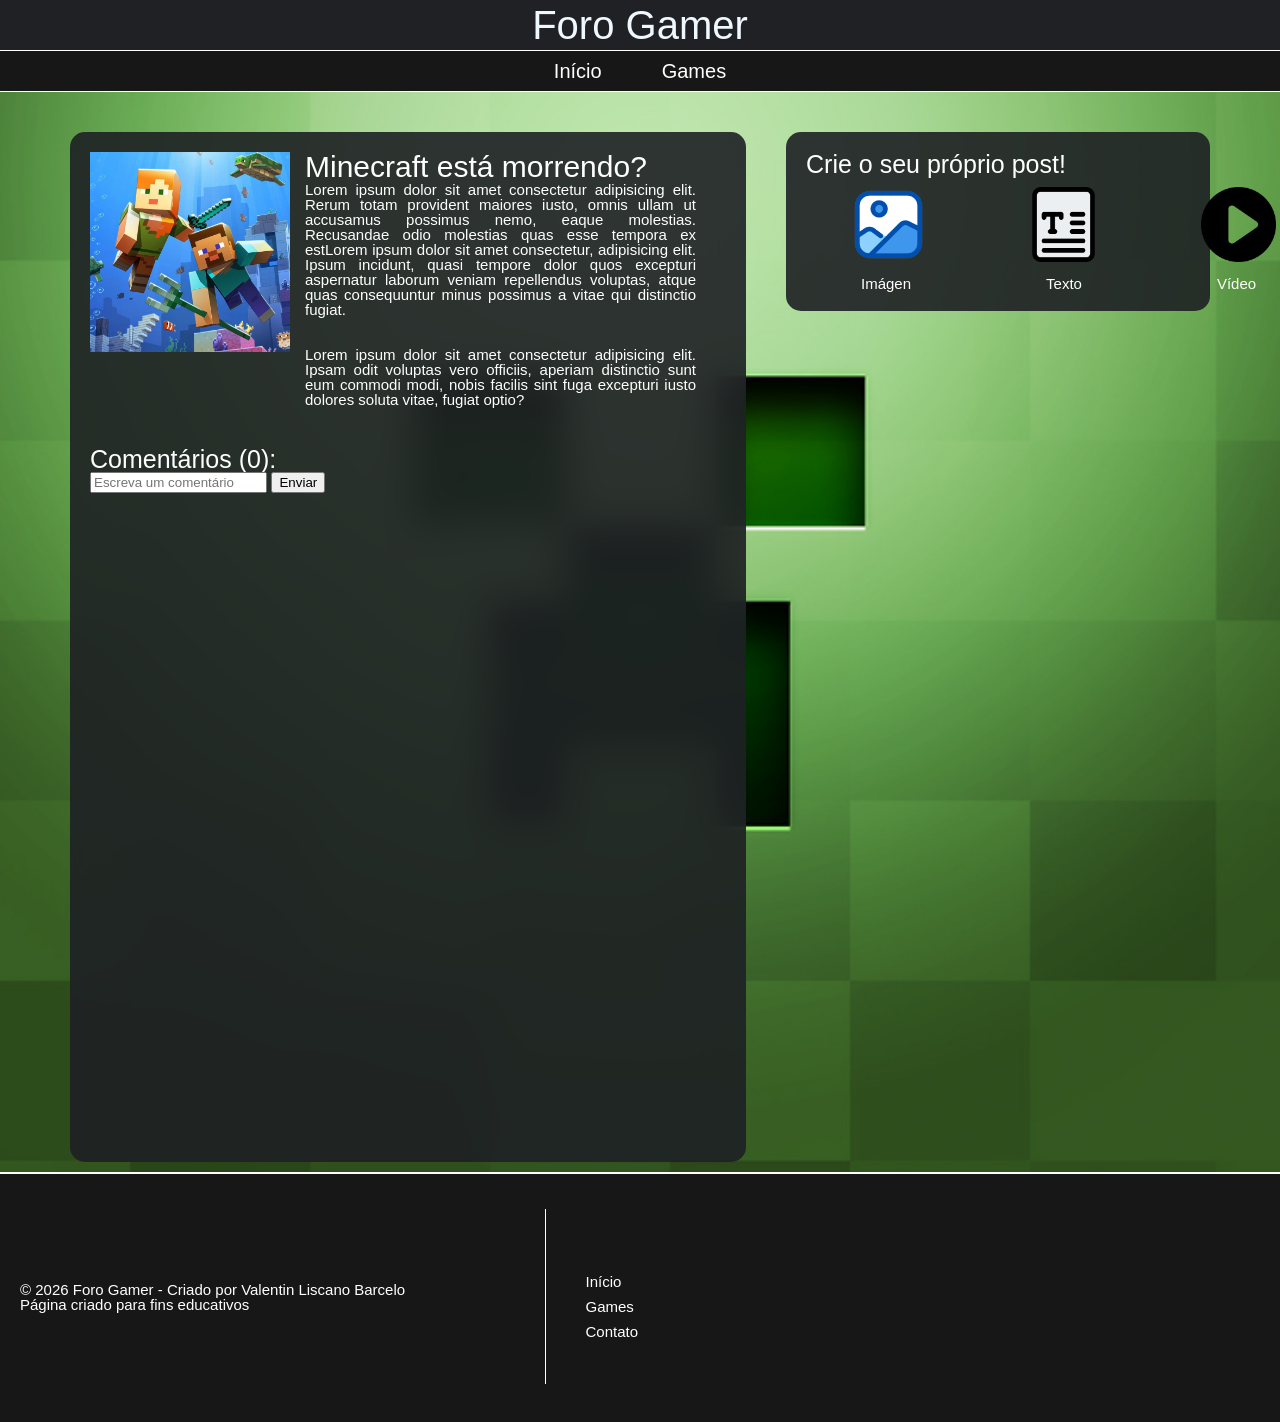
==== index.html @ f0cde95a "Add files via upload" ====
<!DOCTYPE html>
<html lang="pt-br">
<head>
    <meta charset="UTF-8">
    <meta name="viewport" content="width=device-width, initial-scale=1.0">
    <title>Foro Gamer</title>
    <link rel="stylesheet" href="style.css">
    <link rel="stylesheet" href="reset.css">
</head>
<body>
    <div id="container">
        <div id="header">
            <h1>Foro Gamer</h1>
        </div>

        <nav id="menu">
            <a href="#">Início</a>
            <a href="#">Games</a>
        </nav>

        <div id="bodypage">

            <div id="contenido">

                <div id="contenido-left">

                    <div id="post1">

                        <div id="post1img">
                            <img src="imagens/8a8ab42e93738010d9c6af363bc7446a.jpg">
                        </div>

                        <div id="post1text">
                            <h3>Minecraft está morrendo?</h3>
                            <p>Lorem ipsum dolor sit amet consectetur adipisicing elit. Rerum totam provident maiores iusto, omnis ullam ut accusamus possimus nemo, eaque molestias. Recusandae odio molestias quas esse tempora ex estLorem ipsum dolor sit amet consectetur, adipisicing elit. Ipsum incidunt, quasi tempore dolor quos excepturi aspernatur laborum veniam repellendus voluptas, atque quas consequuntur minus possimus a vitae qui distinctio fugiat.</p><br>
                            <p>Lorem ipsum dolor sit amet consectetur adipisicing elit. Ipsam odit voluptas vero officiis, aperiam distinctio sunt eum commodi modi, nobis facilis sint fuga excepturi iusto dolores soluta vitae, fugiat optio?</p><br>                        
                        </div>

                    </div>

                    <div id="comentarios">
                        <h4 id="contador">Comentários (0):</h4>
                    </div>

                        <input type="text" id="input-comentario" placeholder="Escreva um comentário">
                        <button onclick="agregarComentario()">Enviar</button>
                        
                    <script>
                        let contador = 0
                        function agregarComentario(){
                            const input = document.getElementById("input-comentario");
                            const texto = input.value;

                            if (texto===""){
                                return;
                            }

                            const nuevoComentario = document.createElement("p")
                            nuevoComentario.textContent = "Usuario: " + texto;

                            const contenedor = document.getElementById("comentarios")
                            contenedor.appendChild(nuevoComentario);

                            contador++;
                            document.getElementById("contador").textContent = "Comentários (" + contador + "):";

                            input.value = "";
                        }
                    </script>
                </div>   

                <div id="contenido-right">
                    <p>Crie o seu próprio post!</p>

                    <div id="opcion">
                        <a href="#">
                            <img src="imagens/criarimg.png">
                        </a>
                        <a href="#">
                            <img src="imagens/criartext.png">
                        </a>
                        <a href="#">
                            <img src="imagens/criarvideo.png">
                        </a>
                    </div>

                    <div id="opciontext">
                        <p>Imágen</p>
                        <p>Texto</p>
                        <p>Vídeo</p>
                    </div>

                </div>

            </div>
        </div>

        <div id="footer">
            <div id="footer-container">
                <div id="footer-left">
                    <p>© 2026 Foro Gamer - Criado por Valentin Liscano Barcelo<br>
                    Página criado para fins educativos</p>
                </div>
                <div id="footer-right">
                    <a href="#">Início</a>
                    <a href="#">Games</a>
                    <a href="#">Contato</a>
                </div>
            </div>
        </div>

    </div>
</body>
</html>
---- style.css ----
#container {
    background-color: #393d42;
    font-family:sans-serif;
    width: 100%;
    height: auto;
}

#header{
    background-color: #1f2124;
    height: 50px;
    width: 100%;
    margin: auto;
    display: flex;
    justify-content: center;
    align-items: center;
    border-bottom: 1px solid white;
}

#header h1{
    color: aliceblue;
    font-size: 40px;
    font-family:sans-serif;
}

#menu {
    background-color: #171718;
    width: 100%;
    height: 40px;
    display: flex;
    font-family:sans-serif;
    justify-content: center;
    align-items: center;
    gap: 60px;
    border-bottom: 1px solid white;
}

#menu a {
  color: white;
  text-decoration: none;
  font-family:sans-serif;
  font-size: 20px;
}

#bodypage{
    background-color: #393d42;
    width: 100%;
    min-height: 120vh;
    background-image: url("imagens/fondo2.jpg");
    background-size: cover;
    background-position: center;
    background-repeat: no-repeat;
}

#contenido{
    display: flex;
    justify-content: space-between;
    align-items: flex-start;
    margin: auto;
    gap: 40px;
}

#contenido-left{
    background-color: #1f2124;
    background-color: rgba(31, 33, 36, 0.9);
    backdrop-filter: blur(20px);
    width: 60%;
    min-height: 110vh;
    margin-top: 40px;
    margin-left: 70px;
    padding: 20px;
    padding-right: 50px;
    border-radius: 15px;
}

#contenido-left img{
    width: 200px;
    height: 200px;
}

#post1{
    display: flex;
    align-items: flex-start;
    gap: 15px;
    margin-bottom: 10px;
}

#post1text{
    color: white;
    font-family:sans-serif;
    font-size: 30px;
    text-align: justify;
}

#post1text p{
    font-size: 15px;
}

#comentarios{
    display: block;
    color: white;
    font-size: 15px;
}

#comentarios h4{
    font-size: 25px;
}

#comentarios h5{
    font-size: 20px;
    color: red;
}


#contenido-right{
    background-color: #1f2124;
    background-color: rgba(31, 33, 36, 0.9);
    width: 30%;
    min-height: 15vh;
    margin-top: 40px;
    margin-right: 70px;
    padding: 20px;
    border-radius: 15px;
    font-size: 25px;
}

#opcion {
    display: flex;
    justify-content: flex-start;
    align-items: flex-start;
    margin-top: 10px;
    margin-left: 45px;
    gap: 100px;
}

#opcion img{
    width: 75px;
    height: 75px;
}

#opciontext{
    display: flex;
    justify-content: flex-start;
    align-items: flex-start;
    gap: 135px;
    margin-top: 10px;
    margin-left: 55px;
    font-family: sans-serif;
    font-size: 15px;
}

#contenido p{
    color: white;
}

#footer{
    background-color: #171718;
    height: 250px;
    width: 100%;
    padding: 30px 20px;
    border-top: 2px solid white;
    box-sizing: border-box;
}

#footer-container{
    width: 100%;
    display: flex;
    justify-content: space-between;
    align-items: center;
    margin: auto;
    gap: 40px;
}

#footer-left{
    width: 50%;
    height: 175px;
    margin: 5px 0;
    border-right: 1px solid white;
    display: flex;
    flex-direction: column;
    justify-content: center;
    align-items: flex-start;
}

#footer-left p{
    color: white;
    font-size: 15px;
    font-family:sans-serif;
}

#footer-right{
    width: 50%;
    height: 150px;
    display: flex;
    flex-direction: column;
    align-items: flex-start;
    justify-content: center;
    margin-top: 20px;
    margin-right: 150px;
}

#footer-right a{
    color: white;
    text-decoration: none;
    font-family:sans-serif;
    font-size: 15px;
    margin: 5px 0;
}
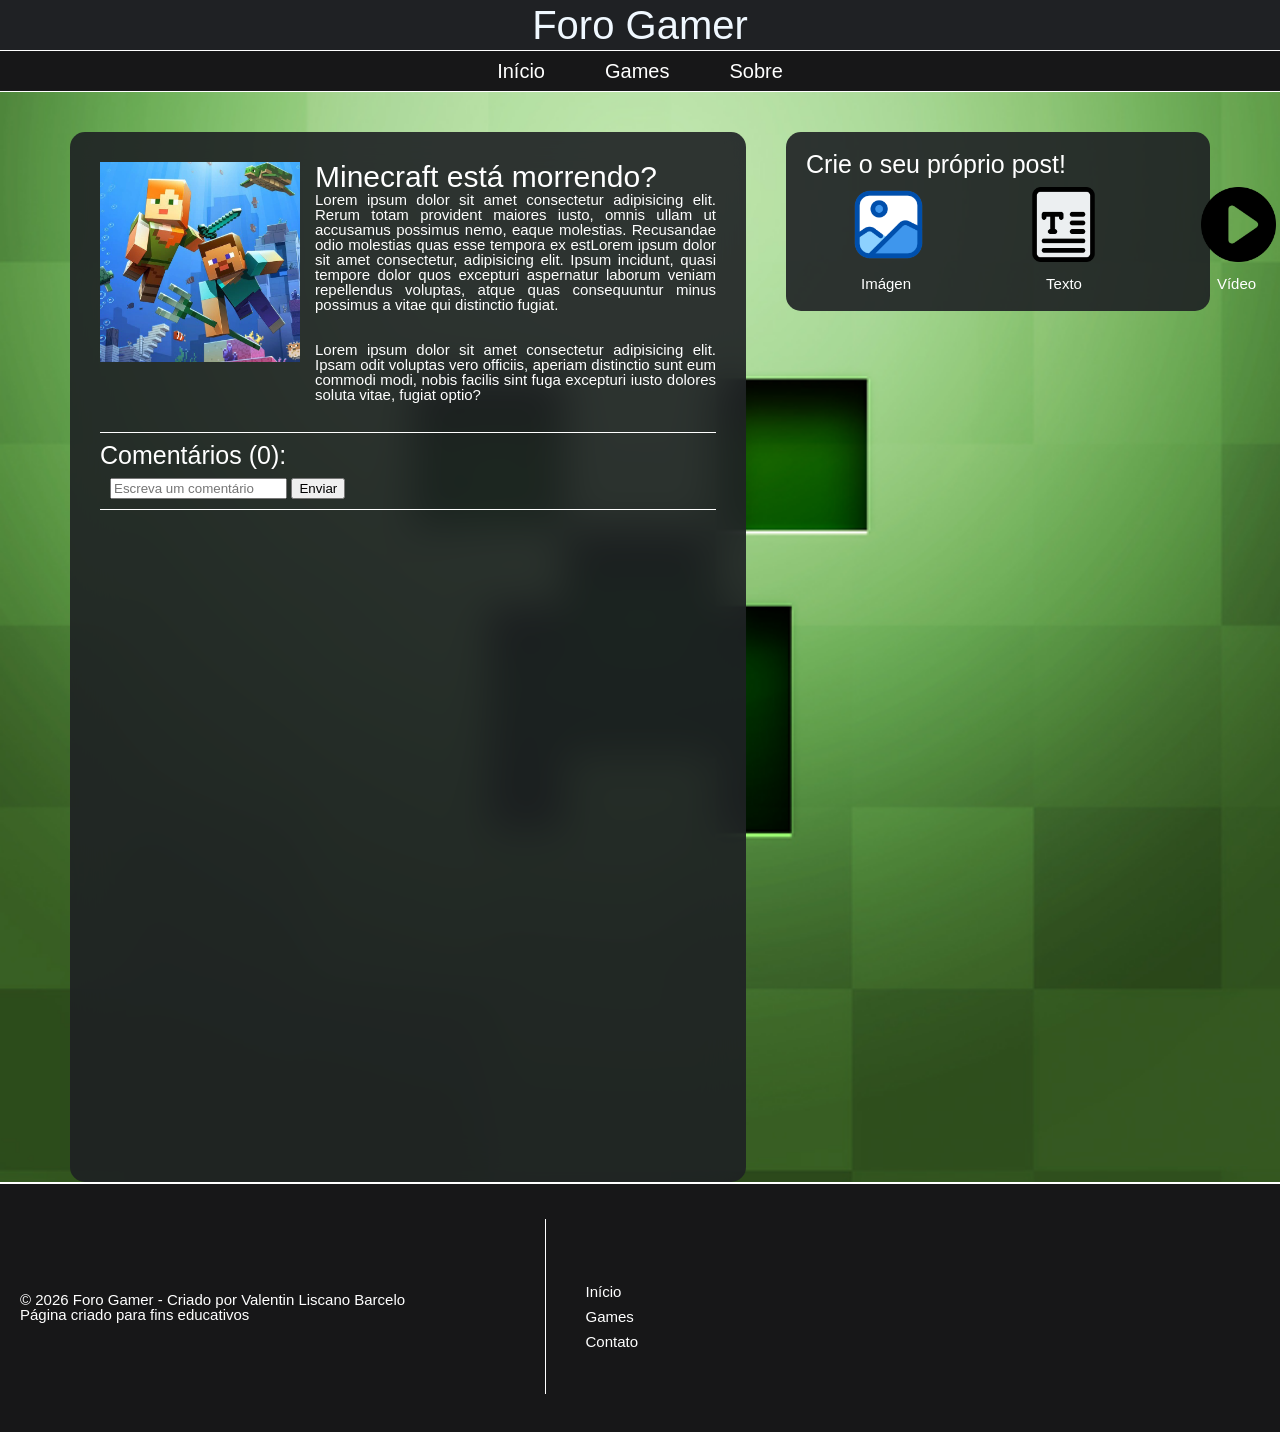
==== commit f3620e41: "Add files via upload" ====
--- a/index.html
+++ b/index.html
@@ -4,8 +4,8 @@
     <meta charset="UTF-8">
     <meta name="viewport" content="width=device-width, initial-scale=1.0">
     <title>Foro Gamer</title>
-    <link rel="stylesheet" href="style.css">
-    <link rel="stylesheet" href="reset.css">
+    <link rel="stylesheet" href="css/style.css">
+    <link rel="stylesheet" href="css/reset.css">
 </head>
 <body>
     <div id="container">
@@ -14,8 +14,9 @@
         </div>
 
         <nav id="menu">
-            <a href="#">Início</a>
-            <a href="#">Games</a>
+            <a href="index.html">Início</a>
+            <a href="catalogo.html">Games</a>
+            <a href="sobre.html">Sobre</a>
         </nav>
 
         <div id="bodypage">
@@ -38,13 +39,15 @@
 
                     </div>
 
-                    <div id="comentarios">
+                    <div id="comentarios-p1">
                         <h4 id="contador">Comentários (0):</h4>
                     </div>
 
+                    <div id="comentariosjs">
                         <input type="text" id="input-comentario" placeholder="Escreva um comentário">
                         <button onclick="agregarComentario()">Enviar</button>
-                        
+                    </div>    
+                    
                     <script>
                         let contador = 0
                         function agregarComentario(){
@@ -102,9 +105,9 @@
                     Página criado para fins educativos</p>
                 </div>
                 <div id="footer-right">
-                    <a href="#">Início</a>
-                    <a href="#">Games</a>
-                    <a href="#">Contato</a>
+                    <a href="index.html">Início</a>
+                    <a href="catalogo.html">Games</a>
+                    <a href="sobre.html">Contato</a>
                 </div>
             </div>
         </div>
--- a/css/style.css
+++ b/css/style.css
@@ -0,0 +1,211 @@
+#container {
+    background-color: #393d42;
+    font-family:sans-serif;
+    width: 100%;
+    height: auto;
+}
+
+#header{
+    background-color: #1f2124;
+    height: 50px;
+    width: 100%;
+    margin: auto;
+    display: flex;
+    justify-content: center;
+    align-items: center;
+    border-bottom: 1px solid white;
+}
+
+#header h1{
+    color: aliceblue;
+    font-size: 40px;
+    font-family:sans-serif;
+}
+
+#menu {
+    background-color: #171718;
+    width: 100%;
+    height: 40px;
+    display: flex;
+    font-family:sans-serif;
+    justify-content: center;
+    align-items: center;
+    gap: 60px;
+    border-bottom: 1px solid white;
+}
+
+#menu a {
+  color: white;
+  text-decoration: none;
+  font-family:sans-serif;
+  font-size: 20px;
+}
+
+#bodypage{
+    /* background-color: #393d42; */
+    width: 100%;
+    min-height: 120vh;
+    background-image: url('/imagens/fondo2.jpg');
+    background-size: cover;
+    background-position: center;
+    background-repeat: no-repeat;
+}
+
+#contenido{
+    display: flex;
+    justify-content: space-between;
+    align-items: flex-start;
+    margin: auto;
+    gap: 40px;
+}
+
+#contenido-left{
+    background-color: #1f2124;
+    background-color: rgba(31, 33, 36, 0.9);
+    backdrop-filter: blur(20px);
+    width: 60%;
+    min-height: 110vh;
+    margin-top: 40px;
+    margin-left: 70px;
+    padding: 30px;
+    border-radius: 15px;
+}
+
+#contenido-left img{
+    width: 200px;
+    height: 200px;
+}
+
+#post1{
+    display: flex;
+    align-items: flex-start;
+    gap: 15px;
+    margin-bottom: 10px;
+    border-bottom: solid 1px white;
+}
+
+#post1text{
+    color: white;
+    font-family:sans-serif;
+    font-size: 30px;
+    text-align: justify;
+}
+
+#post1text p{
+    font-size: 15px;
+}
+
+#comentarios-p1{
+    display: block;
+    color: white;
+    font-size: 15px;
+}
+
+#comentarios-p1 h4{
+    font-size: 25px;
+}
+
+#comentarios-p1 h5{
+    font-size: 20px;
+    color: red;
+}
+
+#comentariosjs{
+    border-bottom: solid 1px white;
+    padding: 10px;
+}
+
+#contenido-right{
+    background-color: #1f2124;
+    background-color: rgba(31, 33, 36, 0.9);
+    width: 30%;
+    min-height: 15vh;
+    margin-top: 40px;
+    margin-right: 70px;
+    padding: 20px;
+    border-radius: 15px;
+    font-size: 25px;
+}
+
+#opcion {
+    display: flex;
+    justify-content: flex-start;
+    align-items: flex-start;
+    margin-top: 10px;
+    margin-left: 45px;
+    gap: 100px;
+}
+
+#opcion img{
+    width: 75px;
+    height: 75px;
+}
+
+#opciontext{
+    display: flex;
+    justify-content: flex-start;
+    align-items: flex-start;
+    gap: 135px;
+    margin-top: 10px;
+    margin-left: 55px;
+    font-family: sans-serif;
+    font-size: 15px;
+}
+
+#contenido p{
+    color: white;
+}
+
+#footer{
+    background-color: #171718;
+    height: 250px;
+    width: 100%;
+    padding: 30px 20px;
+    border-top: 2px solid white;
+    box-sizing: border-box;
+}
+
+#footer-container{
+    width: 100%;
+    display: flex;
+    justify-content: space-between;
+    align-items: center;
+    margin: auto;
+    gap: 40px;
+}
+
+#footer-left{
+    width: 50%;
+    height: 175px;
+    margin: 5px 0;
+    border-right: 1px solid white;
+    display: flex;
+    flex-direction: column;
+    justify-content: center;
+    align-items: flex-start;
+}
+
+#footer-left p{
+    color: white;
+    font-size: 15px;
+    font-family:sans-serif;
+}
+
+#footer-right{
+    width: 50%;
+    height: 150px;
+    display: flex;
+    flex-direction: column;
+    align-items: flex-start;
+    justify-content: center;
+    margin-top: 20px;
+    margin-right: 150px;
+}
+
+#footer-right a{
+    color: white;
+    text-decoration: none;
+    font-family:sans-serif;
+    font-size: 15px;
+    margin: 5px 0;
+}
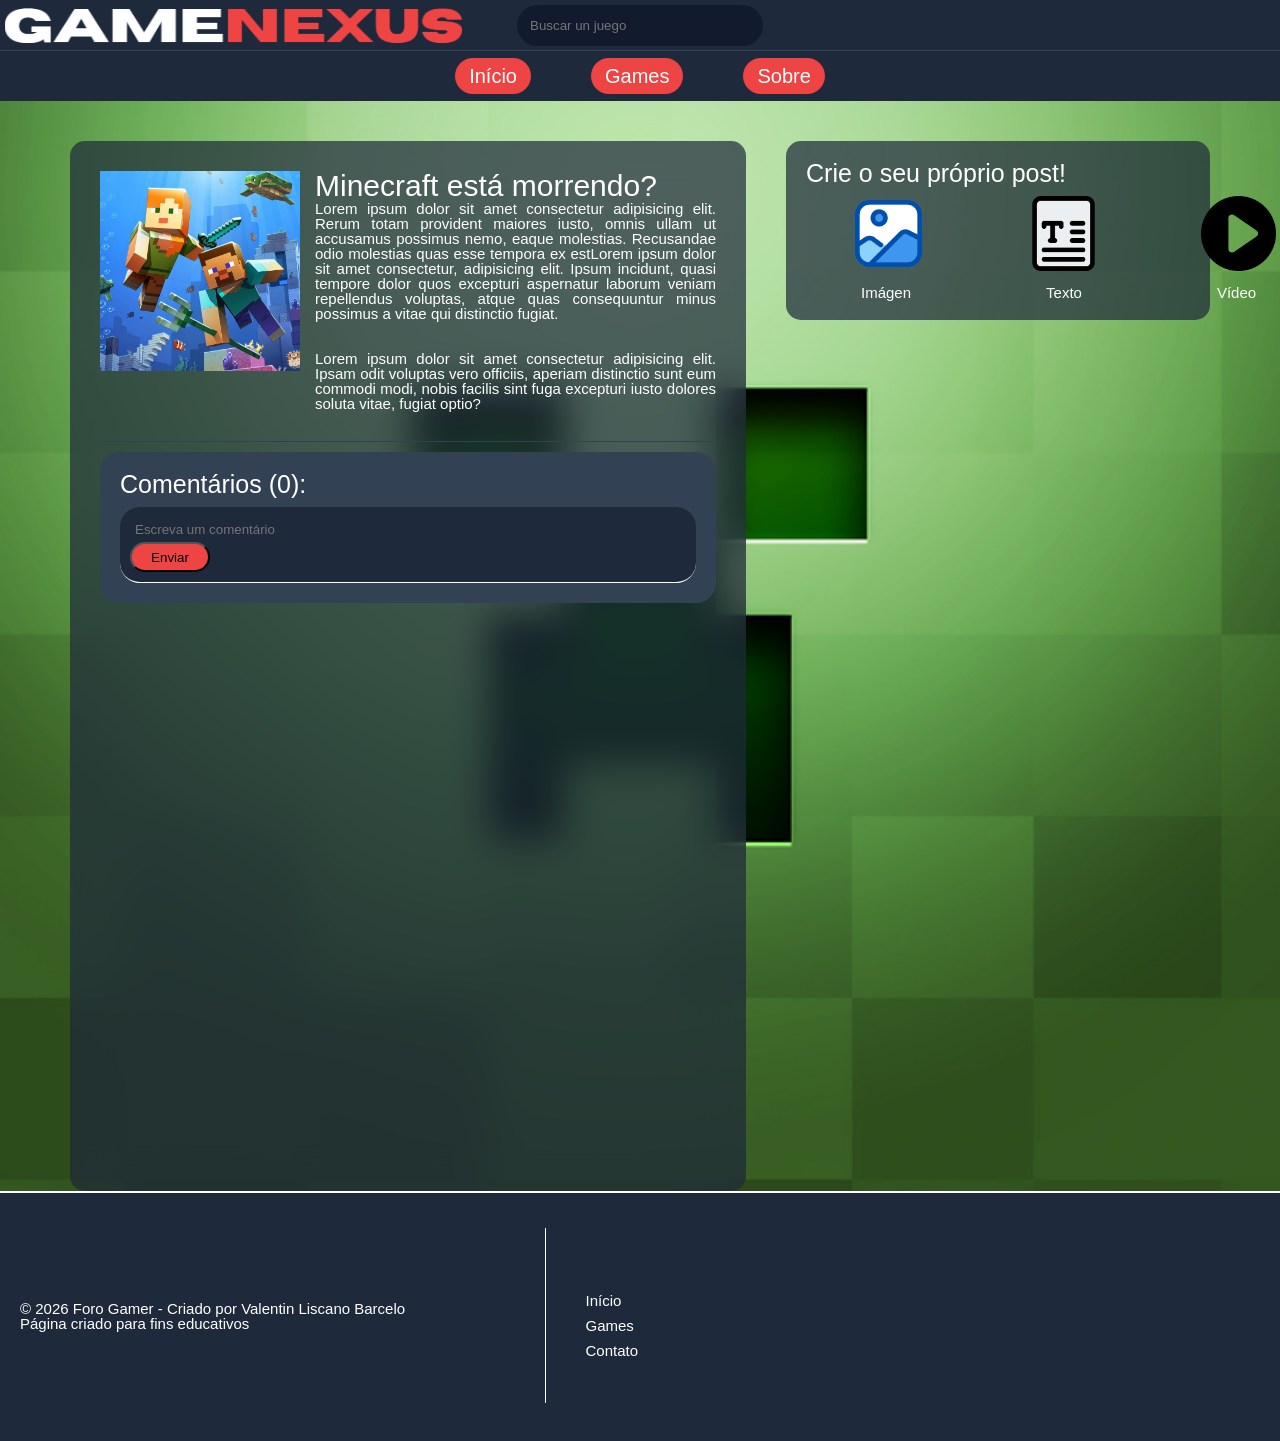
==== commit dbadf97a: "Add files via upload" ====
--- a/index.html
+++ b/index.html
@@ -3,20 +3,27 @@
 <head>
     <meta charset="UTF-8">
     <meta name="viewport" content="width=device-width, initial-scale=1.0">
-    <title>Foro Gamer</title>
+    <title>GameNexus</title>
     <link rel="stylesheet" href="css/style.css">
     <link rel="stylesheet" href="css/reset.css">
 </head>
 <body>
     <div id="container">
         <div id="header">
-            <h1>Foro Gamer</h1>
+            <div id="title">
+                <img src="imagens/logo.png">
+            </div>
+            <div id="searchbox">
+                <input type="text" placeholder="Buscar un juego">
+            </div>
         </div>
 
         <nav id="menu">
-            <a href="index.html">Início</a>
-            <a href="catalogo.html">Games</a>
-            <a href="sobre.html">Sobre</a>
+            <div id="navi">
+                <a href="index.html">Início</a>
+                <a href="catalogo.html">Games</a>
+                <a href="sobre.html">Sobre</a>
+            </div>
         </nav>
 
         <div id="bodypage">
@@ -38,7 +45,7 @@
                         </div>
 
                     </div>
-
+                    <div id="comentarioscss">
                     <div id="comentarios-p1">
                         <h4 id="contador">Comentários (0):</h4>
                     </div>
@@ -61,7 +68,7 @@
                             const nuevoComentario = document.createElement("p")
                             nuevoComentario.textContent = "Usuario: " + texto;
 
-                            const contenedor = document.getElementById("comentarios")
+                            const contenedor = document.getElementById("comentarioscss")
                             contenedor.appendChild(nuevoComentario);
 
                             contador++;
@@ -70,6 +77,7 @@
                             input.value = "";
                         }
                     </script>
+                    </div>
                 </div>   
 
                 <div id="contenido-right">
--- a/css/style.css
+++ b/css/style.css
@@ -1,44 +1,95 @@
 #container {
-    background-color: #393d42;
+    background-color: #0f172a;
     font-family:sans-serif;
     width: 100%;
     height: auto;
 }
 
 #header{
-    background-color: #1f2124;
+    background-color: #1e293b;
+    width: 100%;
     height: 50px;
-    width: 100%;
+
     margin: auto;
     display: flex;
-    justify-content: center;
-    align-items: center;
-    border-bottom: 1px solid white;
+    justify-content: space-between;
+    align-items: center;
+    position: relative;
+
+    border-bottom: 1px solid #334155;
+}
+
+#title{
+    display:flex;
+    justify-content: flex-start;
+    align-items: center;
+    padding: 5px;
+}
+
+#title img{
+    height: 35px;
+}
+
+#searchbox{
+    display: flex;
+    align-items: center;
+    margin: 0 auto;
+    background-color: rgba(15, 23, 42, 0.8);
+    border-radius: 50px;
+    padding: 5px;
+    position: absolute;
+    left: 50%;
+    transform: translateX(-50%);
+}
+
+#searchbox input{
+    background: transparent;
+    border: none;
+    outline: none;
+    color: #e2e8f0;
+    padding: 8px;
+    width: 220px;
 }
 
 #header h1{
     color: aliceblue;
-    font-size: 40px;
-    font-family:sans-serif;
-}
-
-#menu {
-    background-color: #171718;
-    width: 100%;
-    height: 40px;
-    display: flex;
-    font-family:sans-serif;
+    font-size: 30px;
+    font-family:sans-serif;
+}
+
+nav{
+    background-color: #1e293b;
+    width: 100%;
+    height: 50px;
+    display: flex;
+    font-family:Arial;
     justify-content: center;
     align-items: center;
     gap: 60px;
-    border-bottom: 1px solid white;
+}
+
+#navi{
+    display: flex;
+    font-family:Arial;
+    justify-content: center;
+    align-items: center;
+    gap: 60px;
 }
 
 #menu a {
-  color: white;
-  text-decoration: none;
-  font-family:sans-serif;
-  font-size: 20px;
+    background-color: #ef4444;
+    color: white;
+    text-decoration: none;
+    font-family:Arial;
+    font-size: 20px;
+    padding: 8px 14px;
+    border-radius: 999px;
+    margin-top: 7px;
+}
+
+#menu a:hover {
+    background-color: #ef4444;
+    color: white;
 }
 
 #bodypage{
@@ -60,8 +111,7 @@
 }
 
 #contenido-left{
-    background-color: #1f2124;
-    background-color: rgba(31, 33, 36, 0.9);
+    background-color: rgba(30, 41, 59, 0.7);
     backdrop-filter: blur(20px);
     width: 60%;
     min-height: 110vh;
@@ -81,7 +131,7 @@
     align-items: flex-start;
     gap: 15px;
     margin-bottom: 10px;
-    border-bottom: solid 1px white;
+    border-bottom: solid 1px #334155;
 }
 
 #post1text{
@@ -93,6 +143,12 @@
 
 #post1text p{
     font-size: 15px;
+}
+
+#comentarioscss{
+    background-color:#334155;
+    border-radius: 20px;
+    padding: 20px;
 }
 
 #comentarios-p1{
@@ -111,13 +167,30 @@
 }
 
 #comentariosjs{
+    margin-top: 10px;
     border-bottom: solid 1px white;
     padding: 10px;
+    background-color: #1e293b;
+    border-radius: 20px;
+}
+
+#comentariosjs input{
+    background: transparent;
+    border: none;
+    outline: none;
+    width: 90%;
+    padding: 5px;
+}
+
+#comentariosjs button{
+    background-color: #ef4444;
+    border-radius: 20px;
+    height: 30px;
+    width: 80px;
 }
 
 #contenido-right{
-    background-color: #1f2124;
-    background-color: rgba(31, 33, 36, 0.9);
+    background-color: rgba(30, 41, 59, 0.7);
     width: 30%;
     min-height: 15vh;
     margin-top: 40px;
@@ -157,7 +230,7 @@
 }
 
 #footer{
-    background-color: #171718;
+    background-color: #1e293b;
     height: 250px;
     width: 100%;
     padding: 30px 20px;
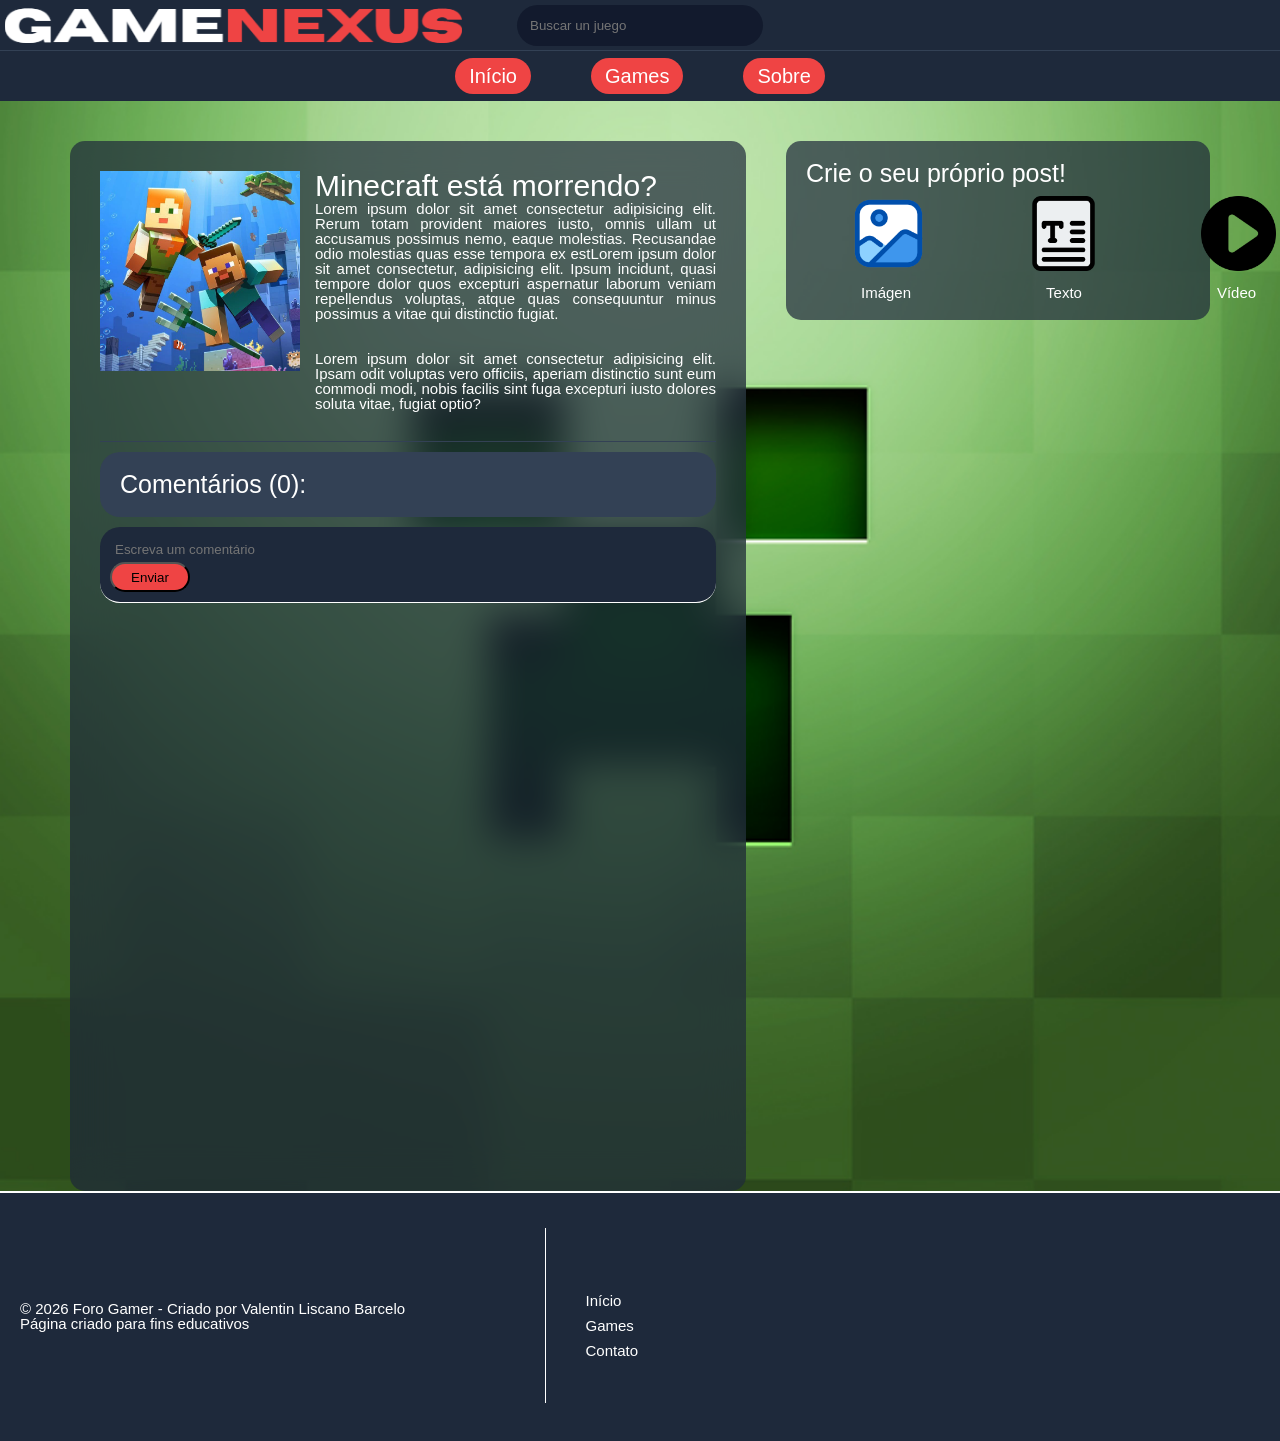
==== commit 94868aeb: "Add files via upload" ====
--- a/index.html
+++ b/index.html
@@ -50,10 +50,7 @@
                         <h4 id="contador">Comentários (0):</h4>
                     </div>
 
-                    <div id="comentariosjs">
-                        <input type="text" id="input-comentario" placeholder="Escreva um comentário">
-                        <button onclick="agregarComentario()">Enviar</button>
-                    </div>    
+                        
                     
                     <script>
                         let contador = 0
@@ -77,6 +74,10 @@
                             input.value = "";
                         }
                     </script>
+                    </div>
+                    <div id="comentariosjs">
+                        <input type="text" id="input-comentario" placeholder="Escreva um comentário">
+                        <button onclick="agregarComentario()">Enviar</button>
                     </div>
                 </div>   
 
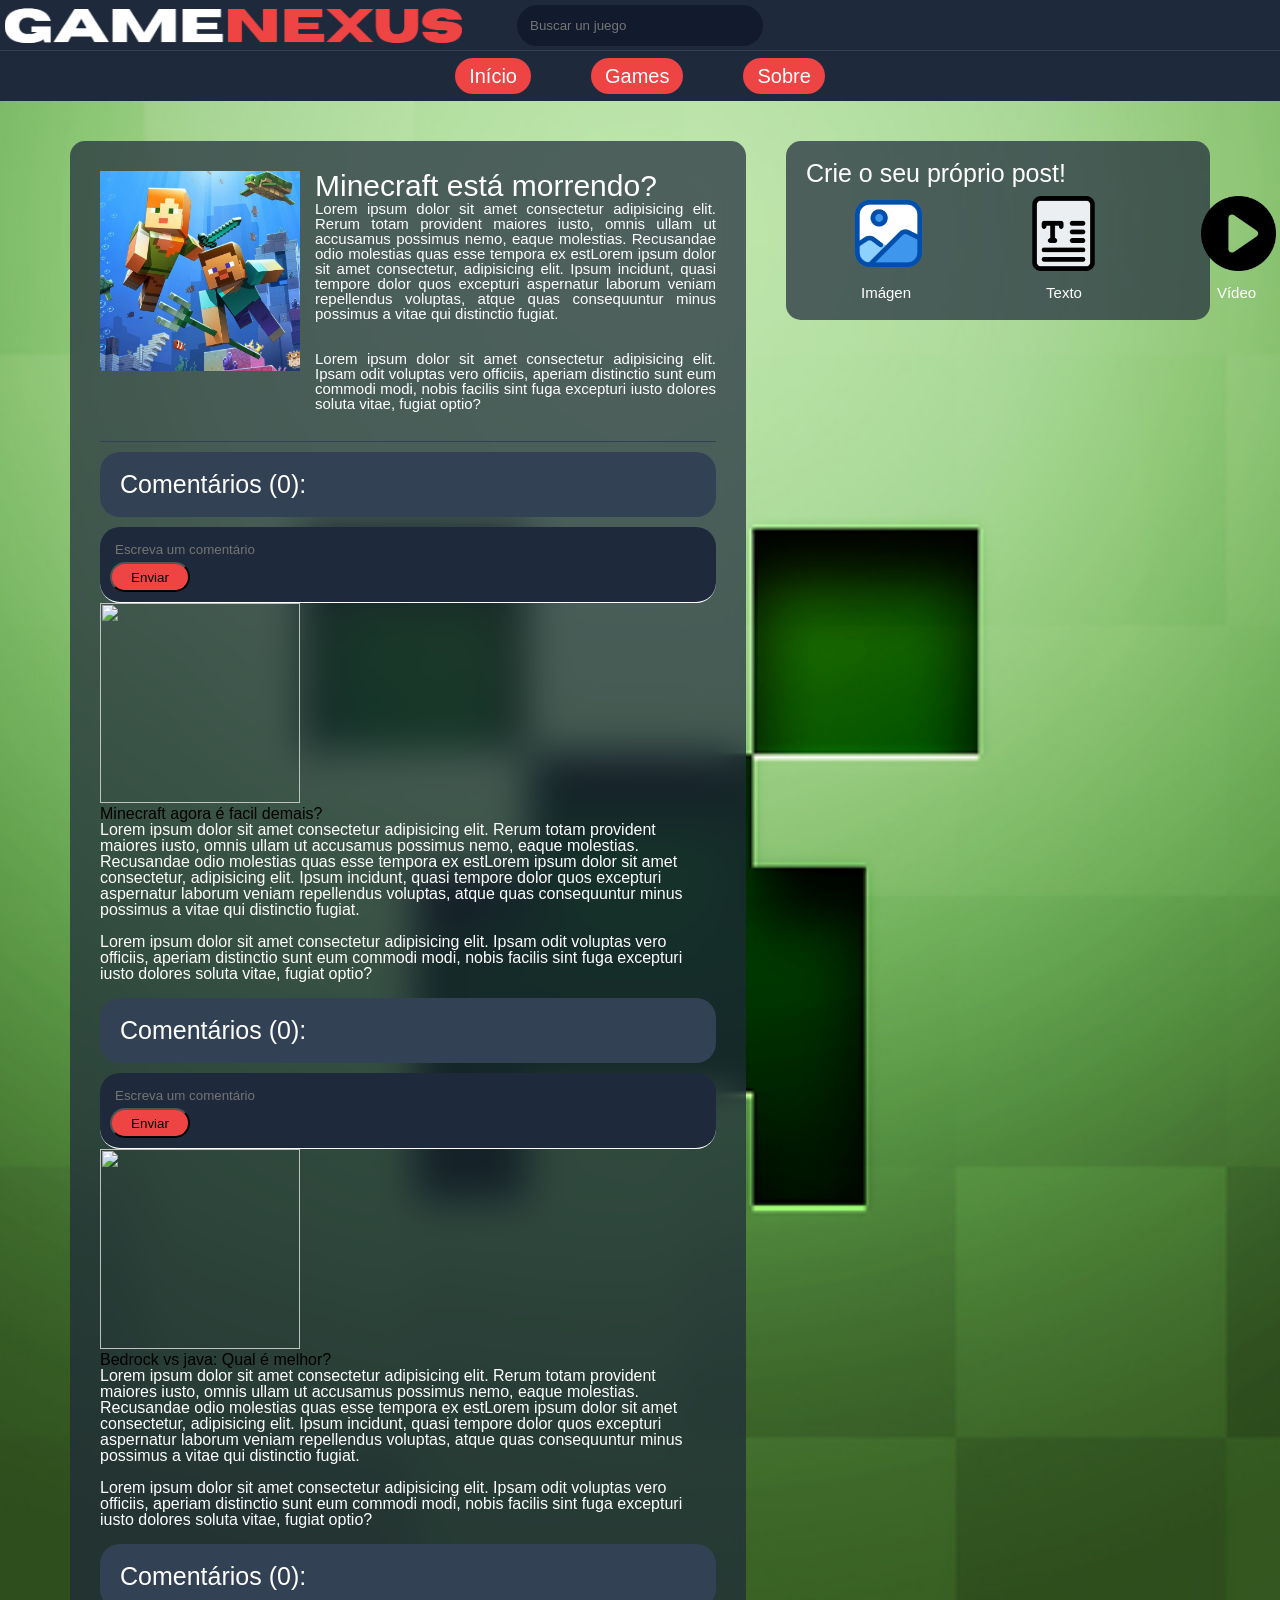
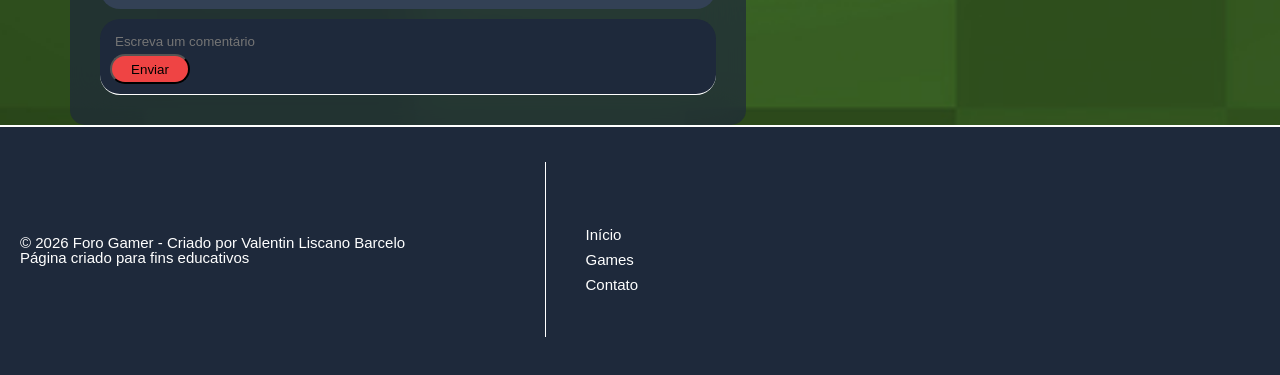
==== commit 76656665: "Add files via upload" ====
--- a/index.html
+++ b/index.html
@@ -45,40 +45,135 @@
                         </div>
 
                     </div>
+
                     <div id="comentarioscss">
-                    <div id="comentarios-p1">
-                        <h4 id="contador">Comentários (0):</h4>
-                    </div>
-
-                        
+                        <div id="comentarios-p1">
+                          <h4 id="contador">Comentários (0):</h4>
+                        </div>                     
                     
-                    <script>
-                        let contador = 0
-                        function agregarComentario(){
-                            const input = document.getElementById("input-comentario");
-                            const texto = input.value;
-
-                            if (texto===""){
-                                return;
+                        <script>
+                            let contador = 0
+                            function agregarComentario(){
+                                const input = document.getElementById("input-comentario");
+                                const texto = input.value;
+
+                                if (texto===""){
+                                    return;
+                                }
+
+                                const nuevoComentario = document.createElement("p")
+                                nuevoComentario.textContent = "Usuario: " + texto;
+
+                                const contenedor = document.getElementById("comentarioscss")
+                                contenedor.appendChild(nuevoComentario);
+
+                                contador++;
+                                document.getElementById("contador").textContent = "Comentários (" + contador + "):";
+
+                                input.value = "";
                             }
-
-                            const nuevoComentario = document.createElement("p")
-                            nuevoComentario.textContent = "Usuario: " + texto;
-
-                            const contenedor = document.getElementById("comentarioscss")
-                            contenedor.appendChild(nuevoComentario);
-
-                            contador++;
-                            document.getElementById("contador").textContent = "Comentários (" + contador + "):";
-
-                            input.value = "";
-                        }
-                    </script>
-                    </div>
+                        </script>
+                    </div>
+
                     <div id="comentariosjs">
                         <input type="text" id="input-comentario" placeholder="Escreva um comentário">
                         <button onclick="agregarComentario()">Enviar</button>
                     </div>
+
+                    <div id="post2">
+
+                        <div id="post2img">
+                            <img src="imagens/post2.jpeg">
+                        </div>
+
+                        <div id="post2text">
+                            <h3>Minecraft agora é facil demais?</h3>
+                            <p>Lorem ipsum dolor sit amet consectetur adipisicing elit. Rerum totam provident maiores iusto, omnis ullam ut accusamus possimus nemo, eaque molestias. Recusandae odio molestias quas esse tempora ex estLorem ipsum dolor sit amet consectetur, adipisicing elit. Ipsum incidunt, quasi tempore dolor quos excepturi aspernatur laborum veniam repellendus voluptas, atque quas consequuntur minus possimus a vitae qui distinctio fugiat.</p><br>
+                            <p>Lorem ipsum dolor sit amet consectetur adipisicing elit. Ipsam odit voluptas vero officiis, aperiam distinctio sunt eum commodi modi, nobis facilis sint fuga excepturi iusto dolores soluta vitae, fugiat optio?</p><br>                        
+                        </div>
+                    </div>
+
+                        <div id="comentarioscss">
+                            <div id="comentarios-p1">
+                              <h4 id="contador">Comentários (0):</h4>
+                            </div>                     
+                        
+                            <script>
+                                let contador2 = 0
+                                function agregarComentario(){
+                                    const input = document.getElementById("input-comentario");
+                                    const texto = input.value;
+    
+                                    if (texto===""){
+                                        return;
+                                    }
+    
+                                    const nuevoComentario = document.createElement("p")
+                                    nuevoComentario.textContent = "Usuario: " + texto;
+    
+                                    const contenedor = document.getElementById("comentarioscss")
+                                    contenedor.appendChild(nuevoComentario);
+    
+                                    contador2++;
+                                    document.getElementById("contador").textContent = "Comentários (" + contador + "):";
+    
+                                    input.value = "";
+                                }
+                            </script>
+                        </div>
+    
+                        <div id="comentariosjs">
+                            <input type="text" id="input-comentario" placeholder="Escreva um comentário">
+                            <button onclick="agregarComentario()">Enviar</button>
+                        </div>
+
+                        <div id="post3">
+
+                            <div id="post3img">
+                                <img src="imagens/post3.jfif">
+                            </div>
+    
+                            <div id="post3text">
+                                <h3>Bedrock vs java: Qual é melhor?</h3>
+                                <p>Lorem ipsum dolor sit amet consectetur adipisicing elit. Rerum totam provident maiores iusto, omnis ullam ut accusamus possimus nemo, eaque molestias. Recusandae odio molestias quas esse tempora ex estLorem ipsum dolor sit amet consectetur, adipisicing elit. Ipsum incidunt, quasi tempore dolor quos excepturi aspernatur laborum veniam repellendus voluptas, atque quas consequuntur minus possimus a vitae qui distinctio fugiat.</p><br>
+                                <p>Lorem ipsum dolor sit amet consectetur adipisicing elit. Ipsam odit voluptas vero officiis, aperiam distinctio sunt eum commodi modi, nobis facilis sint fuga excepturi iusto dolores soluta vitae, fugiat optio?</p><br>                        
+                            </div>
+                        </div>
+
+                        <div id="comentarioscss">
+                            <div id="comentarios-p1">
+                              <h4 id="contador">Comentários (0):</h4>
+                            </div>                     
+                        
+                            <script>
+                                let contador3 = 0
+                                function agregarComentario(){
+                                    const input = document.getElementById("input-comentario");
+                                    const texto = input.value;
+    
+                                    if (texto===""){
+                                        return;
+                                    }
+    
+                                    const nuevoComentario = document.createElement("p")
+                                    nuevoComentario.textContent = "Usuario: " + texto;
+    
+                                    const contenedor = document.getElementById("comentarioscss")
+                                    contenedor.appendChild(nuevoComentario);
+    
+                                    contador3++;
+                                    document.getElementById("contador").textContent = "Comentários (" + contador + "):";
+    
+                                    input.value = "";
+                                }
+                            </script>
+                        </div>
+    
+                        <div id="comentariosjs">
+                            <input type="text" id="input-comentario" placeholder="Escreva um comentário">
+                            <button onclick="agregarComentario()">Enviar</button>
+                        </div>
+
                 </div>   
 
                 <div id="contenido-right">
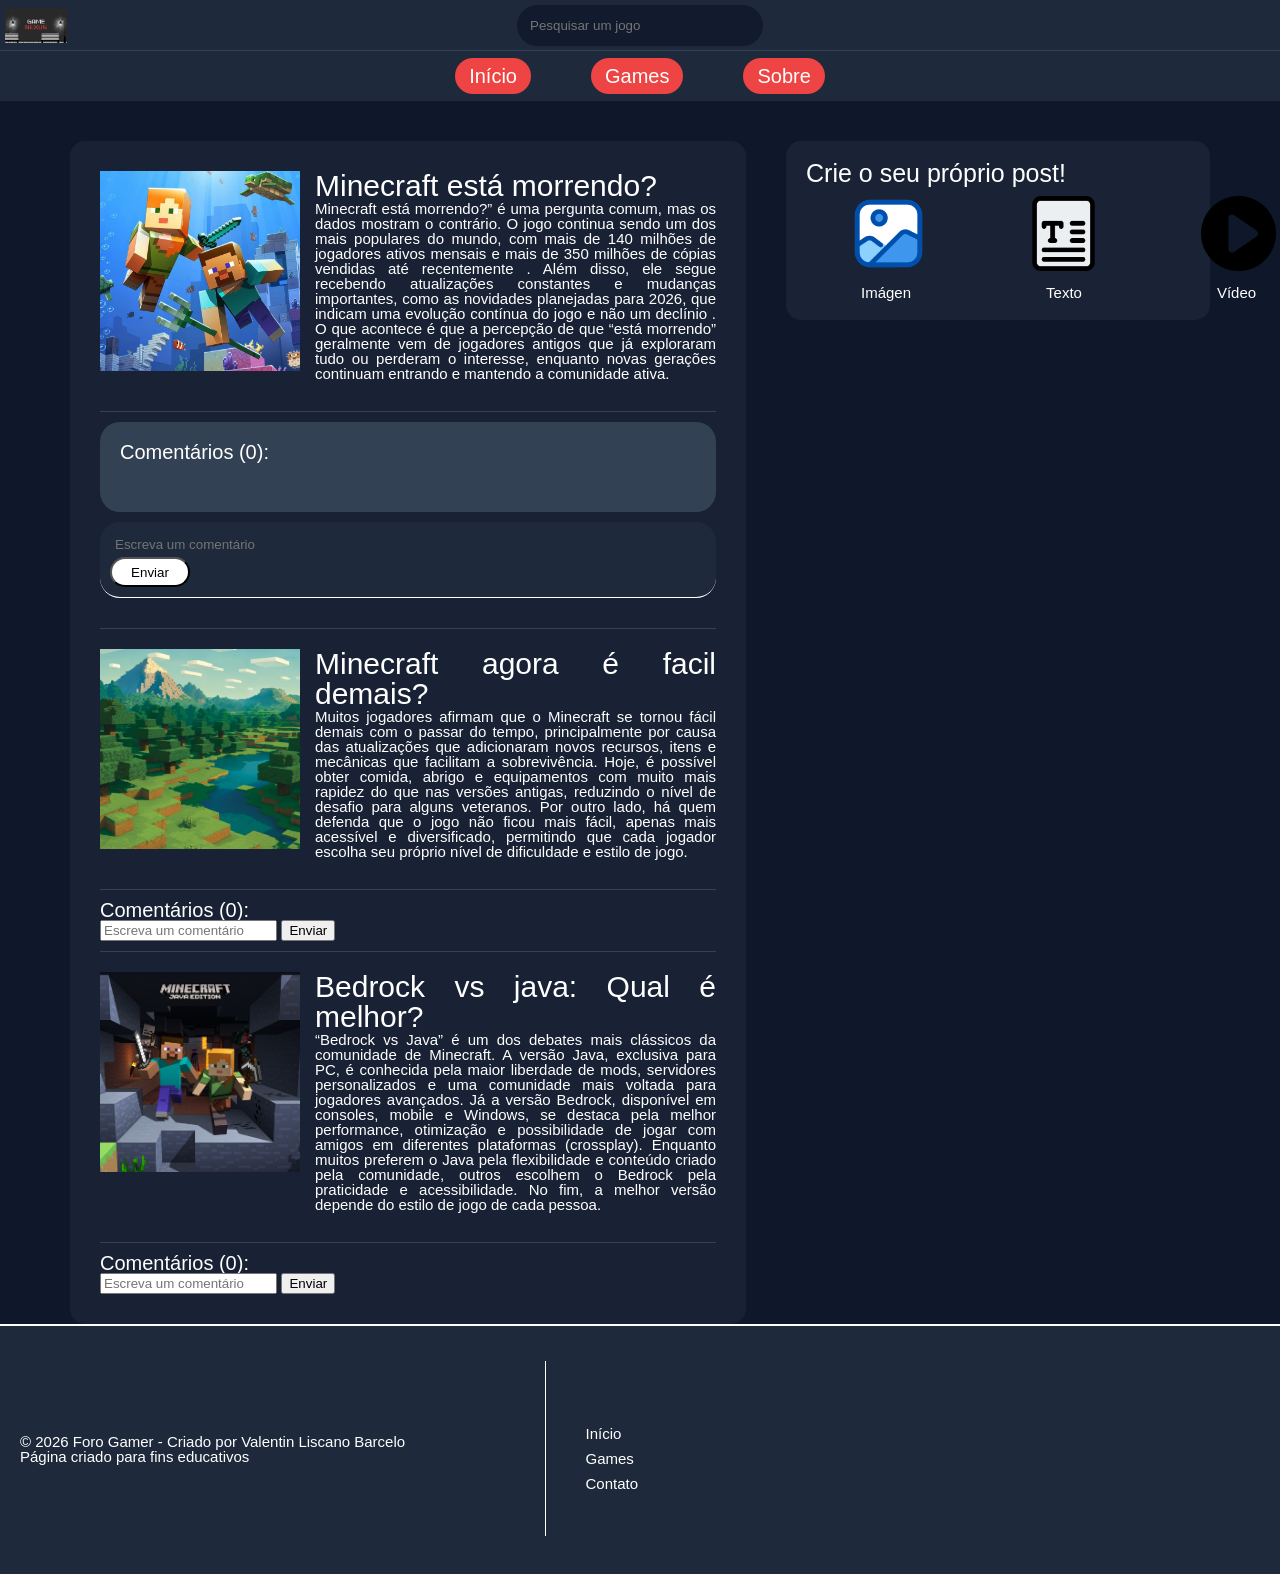
==== commit acd6186a: "Add files via upload" ====
--- a/index.html
+++ b/index.html
@@ -11,10 +11,10 @@
     <div id="container">
         <div id="header">
             <div id="title">
-                <img src="imagens/logo.png">
+                <img src="imagens/logo3.png">
             </div>
             <div id="searchbox">
-                <input type="text" placeholder="Buscar un juego">
+                <input type="text" placeholder="Pesquisar um jogo">
             </div>
         </div>
 
@@ -35,13 +35,12 @@
                     <div id="post1">
 
                         <div id="post1img">
-                            <img src="imagens/8a8ab42e93738010d9c6af363bc7446a.jpg">
+                            <img src="imagens/post1.jpg">
                         </div>
 
                         <div id="post1text">
                             <h3>Minecraft está morrendo?</h3>
-                            <p>Lorem ipsum dolor sit amet consectetur adipisicing elit. Rerum totam provident maiores iusto, omnis ullam ut accusamus possimus nemo, eaque molestias. Recusandae odio molestias quas esse tempora ex estLorem ipsum dolor sit amet consectetur, adipisicing elit. Ipsum incidunt, quasi tempore dolor quos excepturi aspernatur laborum veniam repellendus voluptas, atque quas consequuntur minus possimus a vitae qui distinctio fugiat.</p><br>
-                            <p>Lorem ipsum dolor sit amet consectetur adipisicing elit. Ipsam odit voluptas vero officiis, aperiam distinctio sunt eum commodi modi, nobis facilis sint fuga excepturi iusto dolores soluta vitae, fugiat optio?</p><br>                        
+                            <p>Minecraft está morrendo?” é uma pergunta comum, mas os dados mostram o contrário. O jogo continua sendo um dos mais populares do mundo, com mais de 140 milhões de jogadores ativos mensais e mais de 350 milhões de cópias vendidas até recentemente . Além disso, ele segue recebendo atualizações constantes e mudanças importantes, como as novidades planejadas para 2026, que indicam uma evolução contínua do jogo e não um declínio . O que acontece é que a percepção de que “está morrendo” geralmente vem de jogadores antigos que já exploraram tudo ou perderam o interesse, enquanto novas gerações continuam entrando e mantendo a comunidade ativa.</p><br>
                         </div>
 
                     </div>
@@ -83,25 +82,24 @@
                     <div id="post2">
 
                         <div id="post2img">
-                            <img src="imagens/post2.jpeg">
+                            <img src="imagens/post2.webp">
                         </div>
 
                         <div id="post2text">
                             <h3>Minecraft agora é facil demais?</h3>
-                            <p>Lorem ipsum dolor sit amet consectetur adipisicing elit. Rerum totam provident maiores iusto, omnis ullam ut accusamus possimus nemo, eaque molestias. Recusandae odio molestias quas esse tempora ex estLorem ipsum dolor sit amet consectetur, adipisicing elit. Ipsum incidunt, quasi tempore dolor quos excepturi aspernatur laborum veniam repellendus voluptas, atque quas consequuntur minus possimus a vitae qui distinctio fugiat.</p><br>
-                            <p>Lorem ipsum dolor sit amet consectetur adipisicing elit. Ipsam odit voluptas vero officiis, aperiam distinctio sunt eum commodi modi, nobis facilis sint fuga excepturi iusto dolores soluta vitae, fugiat optio?</p><br>                        
-                        </div>
-                    </div>
-
-                        <div id="comentarioscss">
+                            <p>Muitos jogadores afirmam que o Minecraft se tornou fácil demais com o passar do tempo, principalmente por causa das atualizações que adicionaram novos recursos, itens e mecânicas que facilitam a sobrevivência. Hoje, é possível obter comida, abrigo e equipamentos com muito mais rapidez do que nas versões antigas, reduzindo o nível de desafio para alguns veteranos. Por outro lado, há quem defenda que o jogo não ficou mais fácil, apenas mais acessível e diversificado, permitindo que cada jogador escolha seu próprio nível de dificuldade e estilo de jogo.</p><br>
+                        </div>
+                    </div>
+
+                        <div id="comentarioscss2">
                             <div id="comentarios-p1">
-                              <h4 id="contador">Comentários (0):</h4>
+                              <h4 id="contador2">Comentários (0):</h4>
                             </div>                     
                         
                             <script>
                                 let contador2 = 0
-                                function agregarComentario(){
-                                    const input = document.getElementById("input-comentario");
+                                function agregarComentario2(){
+                                    const input = document.getElementById("input-comentario2");
                                     const texto = input.value;
     
                                     if (texto===""){
@@ -111,44 +109,43 @@
                                     const nuevoComentario = document.createElement("p")
                                     nuevoComentario.textContent = "Usuario: " + texto;
     
-                                    const contenedor = document.getElementById("comentarioscss")
+                                    const contenedor = document.getElementById("comentarioscss2")
                                     contenedor.appendChild(nuevoComentario);
     
                                     contador2++;
-                                    document.getElementById("contador").textContent = "Comentários (" + contador + "):";
+                                    document.getElementById("contador2").textContent = "Comentários (" + contador + "):";
     
                                     input.value = "";
                                 }
                             </script>
                         </div>
     
-                        <div id="comentariosjs">
-                            <input type="text" id="input-comentario" placeholder="Escreva um comentário">
-                            <button onclick="agregarComentario()">Enviar</button>
+                        <div id="comentariosjs2">
+                            <input type="text" id="input-comentario2" placeholder="Escreva um comentário">
+                            <button onclick="agregarComentario2()">Enviar</button>
                         </div>
 
                         <div id="post3">
 
                             <div id="post3img">
-                                <img src="imagens/post3.jfif">
+                                <img src="imagens/post3.png">
                             </div>
     
                             <div id="post3text">
                                 <h3>Bedrock vs java: Qual é melhor?</h3>
-                                <p>Lorem ipsum dolor sit amet consectetur adipisicing elit. Rerum totam provident maiores iusto, omnis ullam ut accusamus possimus nemo, eaque molestias. Recusandae odio molestias quas esse tempora ex estLorem ipsum dolor sit amet consectetur, adipisicing elit. Ipsum incidunt, quasi tempore dolor quos excepturi aspernatur laborum veniam repellendus voluptas, atque quas consequuntur minus possimus a vitae qui distinctio fugiat.</p><br>
-                                <p>Lorem ipsum dolor sit amet consectetur adipisicing elit. Ipsam odit voluptas vero officiis, aperiam distinctio sunt eum commodi modi, nobis facilis sint fuga excepturi iusto dolores soluta vitae, fugiat optio?</p><br>                        
+                                <p>“Bedrock vs Java” é um dos debates mais clássicos da comunidade de Minecraft. A versão Java, exclusiva para PC, é conhecida pela maior liberdade de mods, servidores personalizados e uma comunidade mais voltada para jogadores avançados. Já a versão Bedrock, disponível em consoles, mobile e Windows, se destaca pela melhor performance, otimização e possibilidade de jogar com amigos em diferentes plataformas (crossplay). Enquanto muitos preferem o Java pela flexibilidade e conteúdo criado pela comunidade, outros escolhem o Bedrock pela praticidade e acessibilidade. No fim, a melhor versão depende do estilo de jogo de cada pessoa.</p><br>
                             </div>
                         </div>
 
-                        <div id="comentarioscss">
+                        <div id="comentarioscss3">
                             <div id="comentarios-p1">
-                              <h4 id="contador">Comentários (0):</h4>
+                              <h4 id="contador3">Comentários (0):</h4>
                             </div>                     
                         
                             <script>
                                 let contador3 = 0
-                                function agregarComentario(){
-                                    const input = document.getElementById("input-comentario");
+                                function agregarComentario3(){
+                                    const input = document.getElementById("input-comentario3");
                                     const texto = input.value;
     
                                     if (texto===""){
@@ -158,20 +155,20 @@
                                     const nuevoComentario = document.createElement("p")
                                     nuevoComentario.textContent = "Usuario: " + texto;
     
-                                    const contenedor = document.getElementById("comentarioscss")
+                                    const contenedor = document.getElementById("comentarioscss3")
                                     contenedor.appendChild(nuevoComentario);
     
                                     contador3++;
-                                    document.getElementById("contador").textContent = "Comentários (" + contador + "):";
+                                    document.getElementById("contador3").textContent = "Comentários (" + contador + "):";
     
                                     input.value = "";
                                 }
                             </script>
                         </div>
     
-                        <div id="comentariosjs">
-                            <input type="text" id="input-comentario" placeholder="Escreva um comentário">
-                            <button onclick="agregarComentario()">Enviar</button>
+                        <div id="comentariosjs3">
+                            <input type="text" id="input-comentario3" placeholder="Escreva um comentário">
+                            <button onclick="agregarComentario3()">Enviar</button>
                         </div>
 
                 </div>   
--- a/css/style.css
+++ b/css/style.css
@@ -85,9 +85,12 @@
     padding: 8px 14px;
     border-radius: 999px;
     margin-top: 7px;
+    cursor: pointer;
+    transition: transform 0.2s ease;
 }
 
 #menu a:hover {
+    transform: scale(0.8);
     background-color: #ef4444;
     color: white;
 }
@@ -96,7 +99,6 @@
     /* background-color: #393d42; */
     width: 100%;
     min-height: 120vh;
-    background-image: url('/imagens/fondo2.jpg');
     background-size: cover;
     background-position: center;
     background-repeat: no-repeat;
@@ -149,6 +151,7 @@
     background-color:#334155;
     border-radius: 20px;
     padding: 20px;
+    padding-bottom: 50px;
 }
 
 #comentarios-p1{
@@ -158,11 +161,11 @@
 }
 
 #comentarios-p1 h4{
-    font-size: 25px;
+    font-size: 20px;
 }
 
 #comentarios-p1 h5{
-    font-size: 20px;
+    font-size: 15px;
     color: red;
 }
 
@@ -172,21 +175,75 @@
     padding: 10px;
     background-color: #1e293b;
     border-radius: 20px;
+    color: white;
+    margin-bottom: 30px;
 }
 
 #comentariosjs input{
     background: transparent;
     border: none;
     outline: none;
-    width: 90%;
+    width: 87%;
     padding: 5px;
+    color: white;
 }
 
 #comentariosjs button{
-    background-color: #ef4444;
+    background-color: white;
     border-radius: 20px;
     height: 30px;
     width: 80px;
+    transition: 0.2s ease;
+    cursor: pointer;
+}
+
+#comentariosjs button:hover{
+    background-color: #ef4444;
+    transform: scale(1.1);
+}
+
+#post2{
+    display: flex;
+    align-items: flex-start;
+    gap: 15px;
+    margin-bottom: 10px;
+    border-bottom: solid 1px #334155;
+    margin-top: 10px;
+    border-top:solid 1px #334155;
+    padding-top: 20px;
+}
+
+#post2text{
+    color: white;
+    font-family:sans-serif;
+    font-size: 30px;
+    text-align: justify;
+}
+
+#post2text p{
+    font-size: 15px;
+}
+
+#post3{
+    display: flex;
+    align-items: flex-start;
+    gap: 15px;
+    margin-bottom: 10px;
+    border-bottom: solid 1px #334155;
+    margin-top: 10px;
+    border-top:solid 1px #334155;
+    padding-top: 20px;
+}
+
+#post3text{
+    color: white;
+    font-family:sans-serif;
+    font-size: 30px;
+    text-align: justify;
+}
+
+#post3text p{
+    font-size: 15px;
 }
 
 #contenido-right{
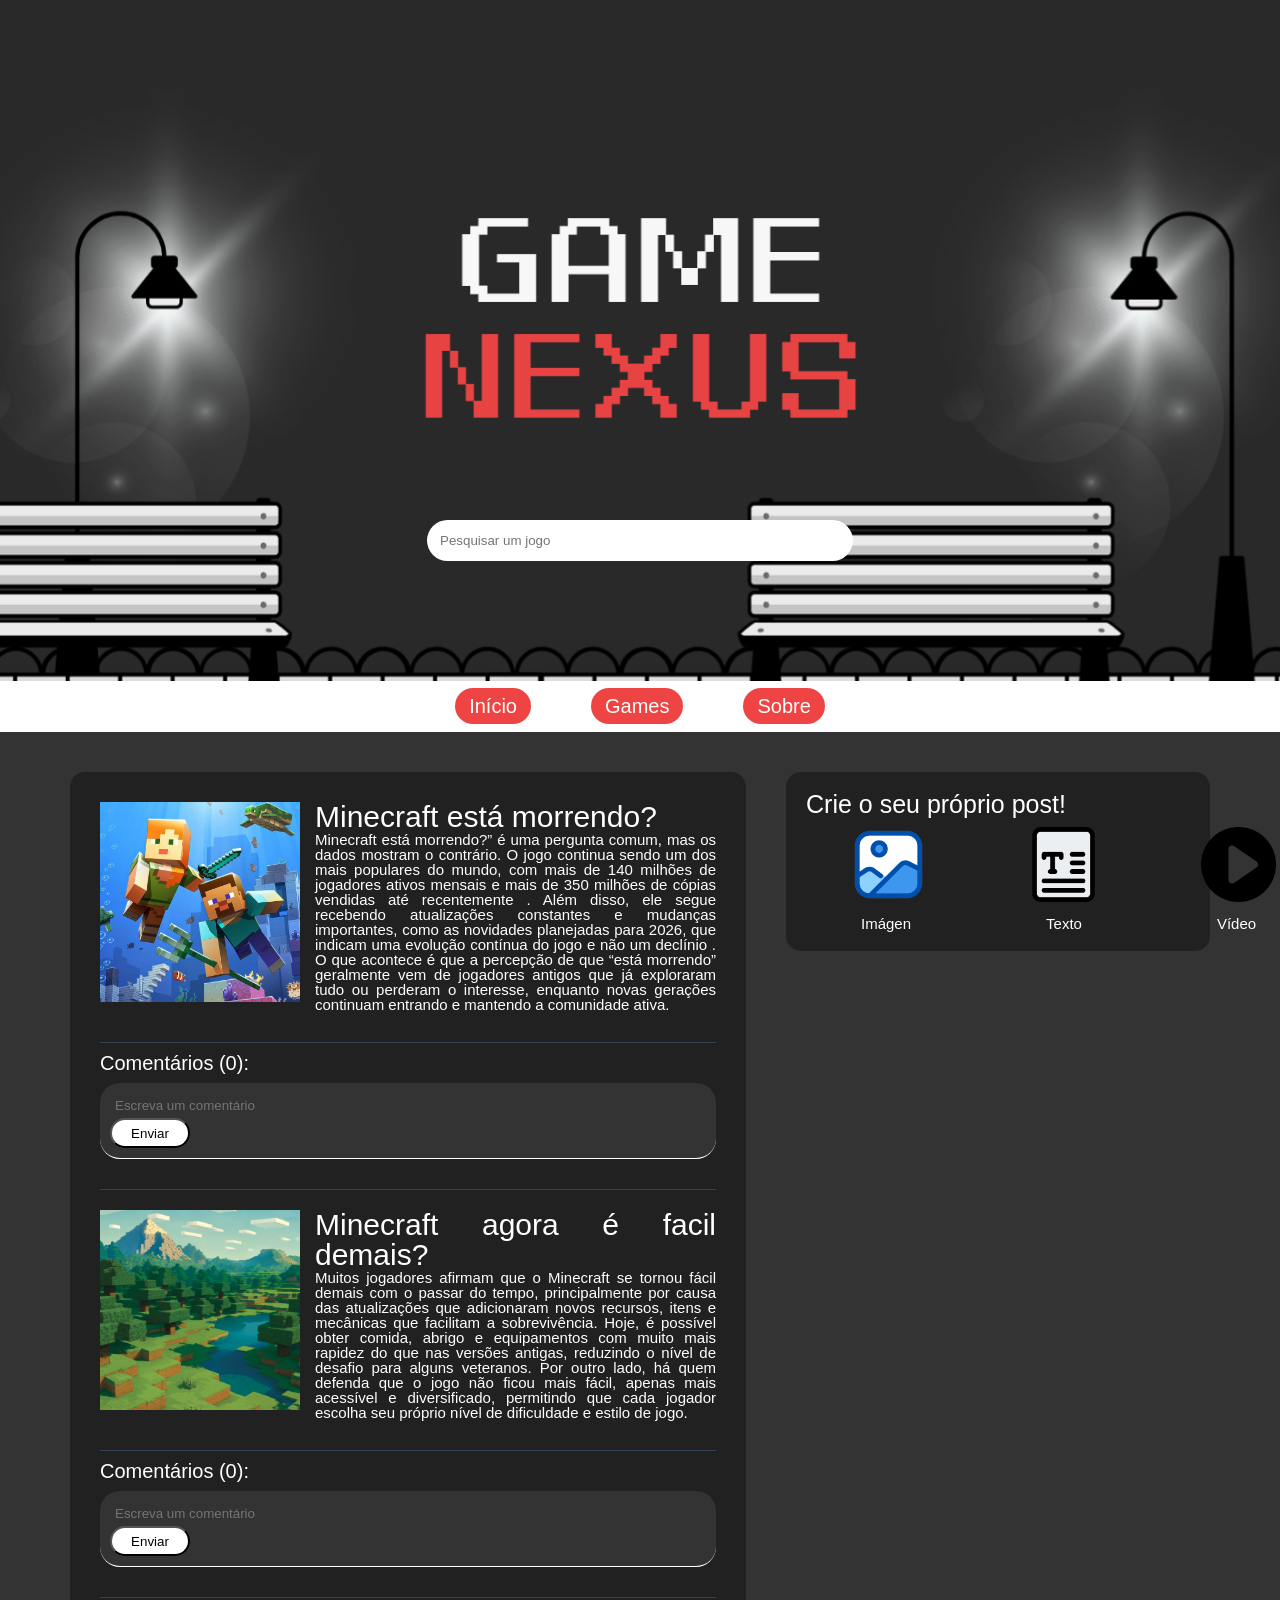
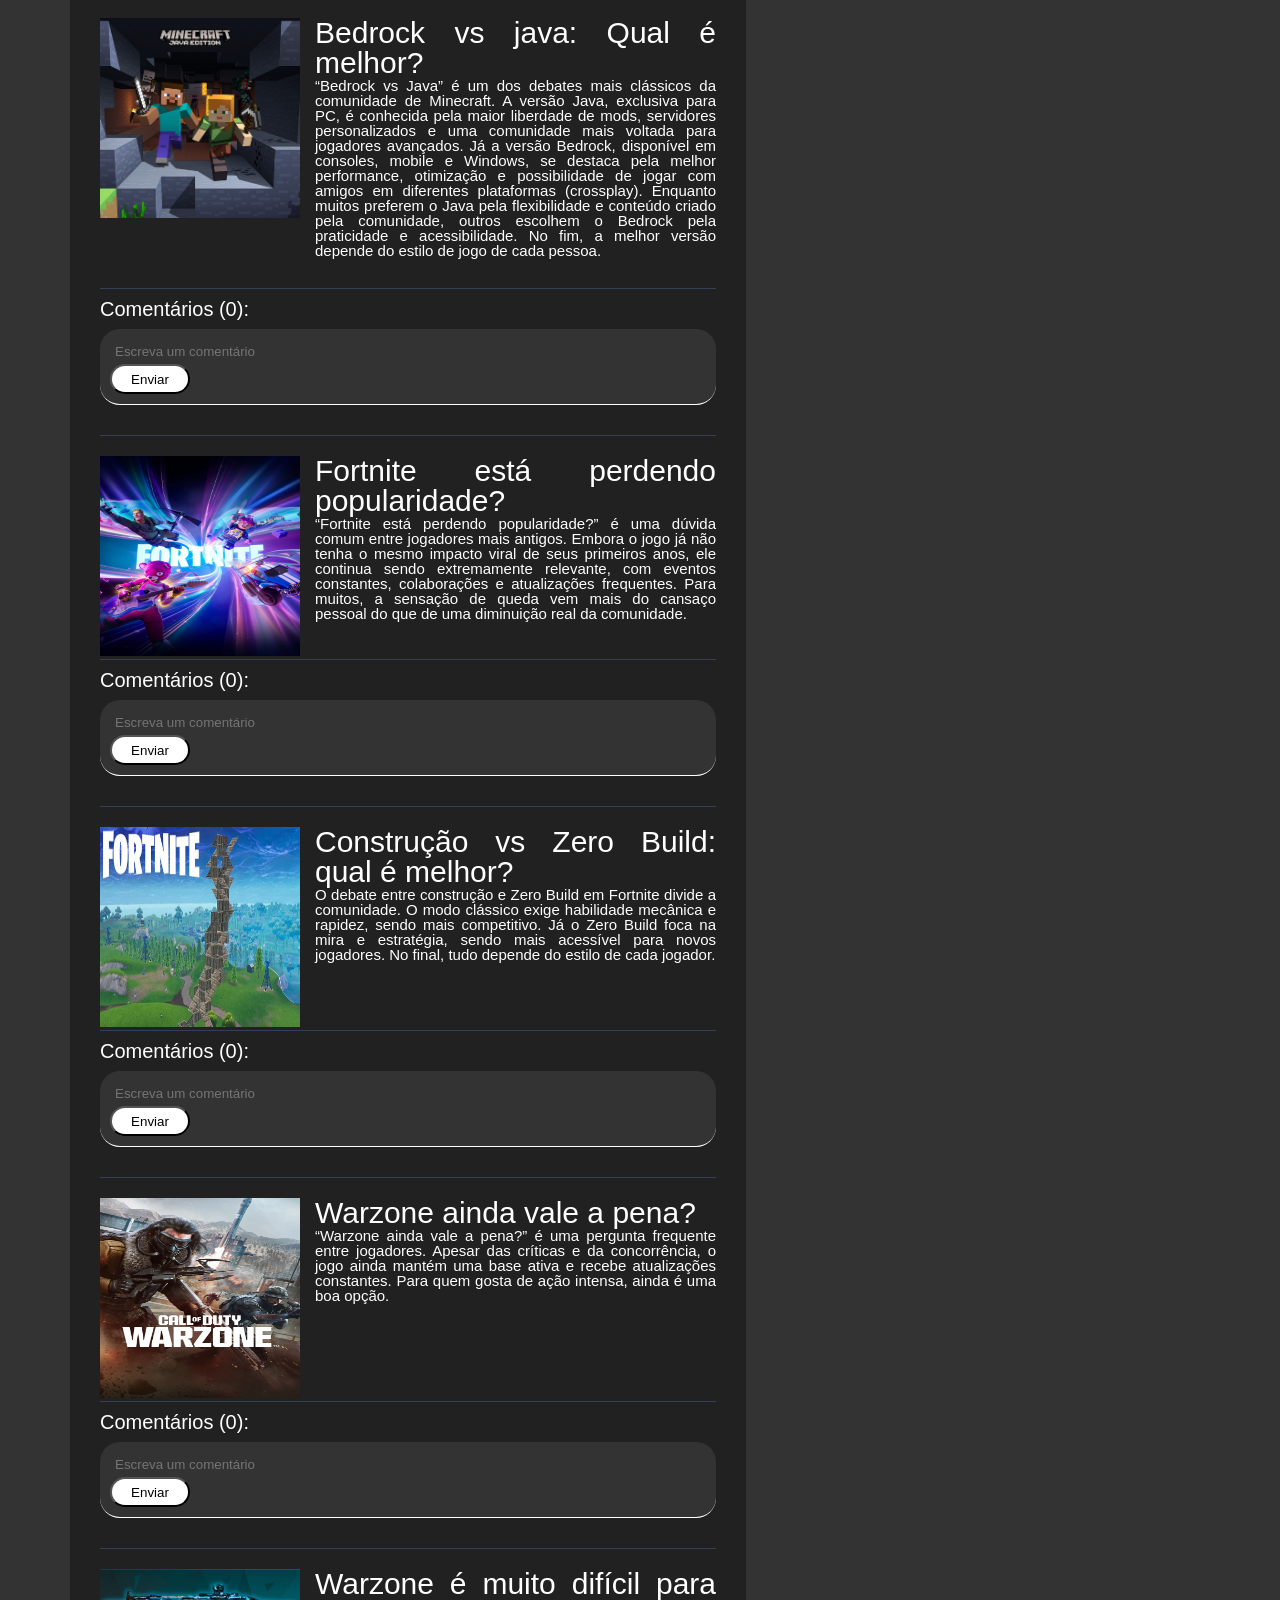
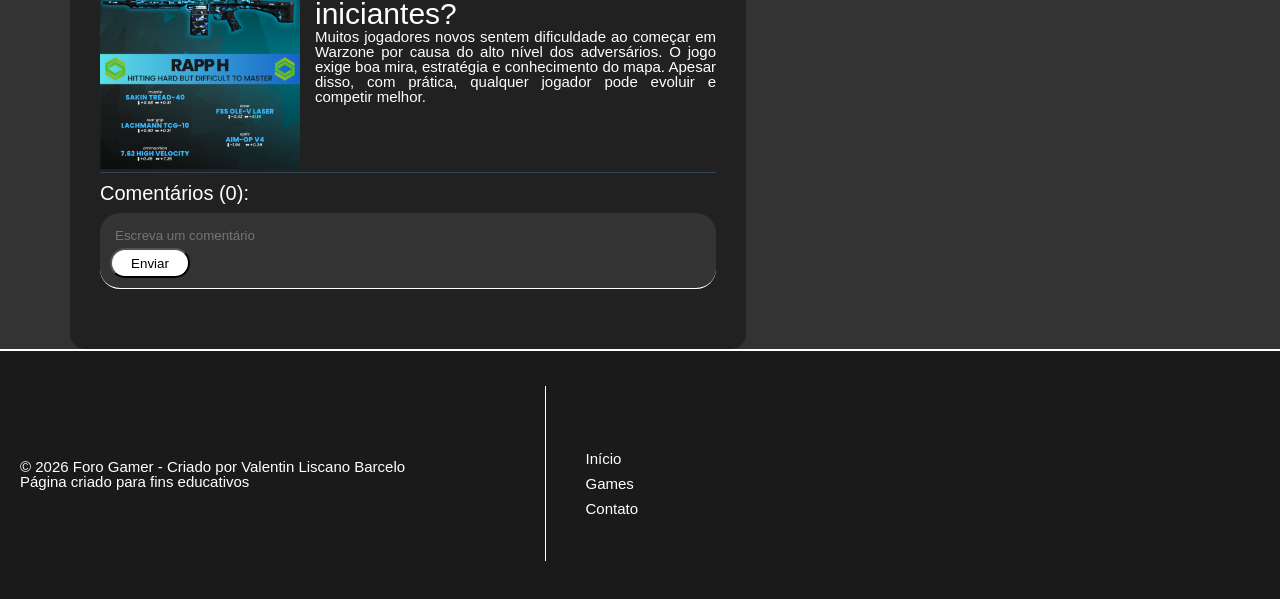
==== commit 6c6ca88b: "Add files via upload" ====
--- a/index.html
+++ b/index.html
@@ -1,5 +1,6 @@
 <!DOCTYPE html>
 <html lang="pt-br">
+
 <head>
     <meta charset="UTF-8">
     <meta name="viewport" content="width=device-width, initial-scale=1.0">
@@ -7,6 +8,7 @@
     <link rel="stylesheet" href="css/style.css">
     <link rel="stylesheet" href="css/reset.css">
 </head>
+
 <body>
     <div id="container">
         <div id="header">
@@ -40,23 +42,30 @@
 
                         <div id="post1text">
                             <h3>Minecraft está morrendo?</h3>
-                            <p>Minecraft está morrendo?” é uma pergunta comum, mas os dados mostram o contrário. O jogo continua sendo um dos mais populares do mundo, com mais de 140 milhões de jogadores ativos mensais e mais de 350 milhões de cópias vendidas até recentemente . Além disso, ele segue recebendo atualizações constantes e mudanças importantes, como as novidades planejadas para 2026, que indicam uma evolução contínua do jogo e não um declínio . O que acontece é que a percepção de que “está morrendo” geralmente vem de jogadores antigos que já exploraram tudo ou perderam o interesse, enquanto novas gerações continuam entrando e mantendo a comunidade ativa.</p><br>
+                            <p>Minecraft está morrendo?” é uma pergunta comum, mas os dados mostram o contrário. O jogo
+                                continua sendo um dos mais populares do mundo, com mais de 140 milhões de jogadores
+                                ativos mensais e mais de 350 milhões de cópias vendidas até recentemente . Além disso,
+                                ele segue recebendo atualizações constantes e mudanças importantes, como as novidades
+                                planejadas para 2026, que indicam uma evolução contínua do jogo e não um declínio . O
+                                que acontece é que a percepção de que “está morrendo” geralmente vem de jogadores
+                                antigos que já exploraram tudo ou perderam o interesse, enquanto novas gerações
+                                continuam entrando e mantendo a comunidade ativa.</p><br>
                         </div>
 
                     </div>
 
                     <div id="comentarioscss">
                         <div id="comentarios-p1">
-                          <h4 id="contador">Comentários (0):</h4>
-                        </div>                     
-                    
+                            <h4 id="contador">Comentários (0):</h4>
+                        </div>
+
                         <script>
                             let contador = 0
-                            function agregarComentario(){
+                            function agregarComentario() {
                                 const input = document.getElementById("input-comentario");
                                 const texto = input.value;
 
-                                if (texto===""){
+                                if (texto === "") {
                                     return;
                                 }
 
@@ -87,91 +96,300 @@
 
                         <div id="post2text">
                             <h3>Minecraft agora é facil demais?</h3>
-                            <p>Muitos jogadores afirmam que o Minecraft se tornou fácil demais com o passar do tempo, principalmente por causa das atualizações que adicionaram novos recursos, itens e mecânicas que facilitam a sobrevivência. Hoje, é possível obter comida, abrigo e equipamentos com muito mais rapidez do que nas versões antigas, reduzindo o nível de desafio para alguns veteranos. Por outro lado, há quem defenda que o jogo não ficou mais fácil, apenas mais acessível e diversificado, permitindo que cada jogador escolha seu próprio nível de dificuldade e estilo de jogo.</p><br>
-                        </div>
-                    </div>
-
-                        <div id="comentarioscss2">
-                            <div id="comentarios-p1">
-                              <h4 id="contador2">Comentários (0):</h4>
-                            </div>                     
-                        
-                            <script>
-                                let contador2 = 0
-                                function agregarComentario2(){
-                                    const input = document.getElementById("input-comentario2");
-                                    const texto = input.value;
-    
-                                    if (texto===""){
-                                        return;
-                                    }
-    
-                                    const nuevoComentario = document.createElement("p")
-                                    nuevoComentario.textContent = "Usuario: " + texto;
-    
-                                    const contenedor = document.getElementById("comentarioscss2")
-                                    contenedor.appendChild(nuevoComentario);
-    
-                                    contador2++;
-                                    document.getElementById("contador2").textContent = "Comentários (" + contador + "):";
-    
-                                    input.value = "";
-                                }
-                            </script>
-                        </div>
-    
-                        <div id="comentariosjs2">
-                            <input type="text" id="input-comentario2" placeholder="Escreva um comentário">
-                            <button onclick="agregarComentario2()">Enviar</button>
-                        </div>
-
-                        <div id="post3">
-
-                            <div id="post3img">
-                                <img src="imagens/post3.png">
-                            </div>
-    
-                            <div id="post3text">
-                                <h3>Bedrock vs java: Qual é melhor?</h3>
-                                <p>“Bedrock vs Java” é um dos debates mais clássicos da comunidade de Minecraft. A versão Java, exclusiva para PC, é conhecida pela maior liberdade de mods, servidores personalizados e uma comunidade mais voltada para jogadores avançados. Já a versão Bedrock, disponível em consoles, mobile e Windows, se destaca pela melhor performance, otimização e possibilidade de jogar com amigos em diferentes plataformas (crossplay). Enquanto muitos preferem o Java pela flexibilidade e conteúdo criado pela comunidade, outros escolhem o Bedrock pela praticidade e acessibilidade. No fim, a melhor versão depende do estilo de jogo de cada pessoa.</p><br>
-                            </div>
-                        </div>
-
-                        <div id="comentarioscss3">
-                            <div id="comentarios-p1">
-                              <h4 id="contador3">Comentários (0):</h4>
-                            </div>                     
-                        
-                            <script>
-                                let contador3 = 0
-                                function agregarComentario3(){
-                                    const input = document.getElementById("input-comentario3");
-                                    const texto = input.value;
-    
-                                    if (texto===""){
-                                        return;
-                                    }
-    
-                                    const nuevoComentario = document.createElement("p")
-                                    nuevoComentario.textContent = "Usuario: " + texto;
-    
-                                    const contenedor = document.getElementById("comentarioscss3")
-                                    contenedor.appendChild(nuevoComentario);
-    
-                                    contador3++;
-                                    document.getElementById("contador3").textContent = "Comentários (" + contador + "):";
-    
-                                    input.value = "";
-                                }
-                            </script>
-                        </div>
-    
-                        <div id="comentariosjs3">
-                            <input type="text" id="input-comentario3" placeholder="Escreva um comentário">
-                            <button onclick="agregarComentario3()">Enviar</button>
-                        </div>
-
-                </div>   
+                            <p>Muitos jogadores afirmam que o Minecraft se tornou fácil demais com o passar do tempo,
+                                principalmente por causa das atualizações que adicionaram novos recursos, itens e
+                                mecânicas que facilitam a sobrevivência. Hoje, é possível obter comida, abrigo e
+                                equipamentos com muito mais rapidez do que nas versões antigas, reduzindo o nível de
+                                desafio para alguns veteranos. Por outro lado, há quem defenda que o jogo não ficou mais
+                                fácil, apenas mais acessível e diversificado, permitindo que cada jogador escolha seu
+                                próprio nível de dificuldade e estilo de jogo.</p><br>
+                        </div>
+                    </div>
+
+                    <div id="comentarioscss2">
+                        <div id="comentarios-p1">
+                            <h4 id="contador2">Comentários (0):</h4>
+                        </div>
+
+                        <script>
+                            let contador2 = 0
+                            function agregarComentario2() {
+                                const input = document.getElementById("input-comentario2");
+                                const texto = input.value;
+
+                                if (texto === "") {
+                                    return;
+                                }
+
+                                const nuevoComentario = document.createElement("p")
+                                nuevoComentario.textContent = "Usuario: " + texto;
+
+                                const contenedor = document.getElementById("comentarioscss2")
+                                contenedor.appendChild(nuevoComentario);
+
+                                contador2++;
+                                document.getElementById("contador2").textContent = "Comentários (" + contador2 + "):";
+
+                                input.value = "";
+                            }
+                        </script>
+                    </div>
+
+                    <div id="comentariosjs2">
+                        <input type="text" id="input-comentario2" placeholder="Escreva um comentário">
+                        <button onclick="agregarComentario2()">Enviar</button>
+                    </div>
+
+                    <div id="post3">
+
+                        <div id="post3img">
+                            <img src="imagens/post3.png">
+                        </div>
+
+                        <div id="post3text">
+                            <h3>Bedrock vs java: Qual é melhor?</h3>
+                            <p>“Bedrock vs Java” é um dos debates mais clássicos da comunidade de Minecraft. A versão
+                                Java, exclusiva para PC, é conhecida pela maior liberdade de mods, servidores
+                                personalizados e uma comunidade mais voltada para jogadores avançados. Já a versão
+                                Bedrock, disponível em consoles, mobile e Windows, se destaca pela melhor performance,
+                                otimização e possibilidade de jogar com amigos em diferentes plataformas (crossplay).
+                                Enquanto muitos preferem o Java pela flexibilidade e conteúdo criado pela comunidade,
+                                outros escolhem o Bedrock pela praticidade e acessibilidade. No fim, a melhor versão
+                                depende do estilo de jogo de cada pessoa.</p><br>
+                        </div>
+                    </div>
+
+                    <div id="comentarioscss3">
+                        <div id="comentarios-p1">
+                            <h4 id="contador3">Comentários (0):</h4>
+                        </div>
+
+                        <script>
+                            let contador3 = 0
+                            function agregarComentario3() {
+                                const input = document.getElementById("input-comentario3");
+                                const texto = input.value;
+
+                                if (texto === "") {
+                                    return;
+                                }
+
+                                const nuevoComentario = document.createElement("p")
+                                nuevoComentario.textContent = "Usuario: " + texto;
+
+                                const contenedor = document.getElementById("comentarioscss3")
+                                contenedor.appendChild(nuevoComentario);
+
+                                contador3++;
+                                document.getElementById("contador3").textContent = "Comentários (" + contador3 + "):";
+
+                                input.value = "";
+                            }
+                        </script>
+                    </div>
+
+                    <div id="comentariosjs3">
+                        <input type="text" id="input-comentario3" placeholder="Escreva um comentário">
+                        <button onclick="agregarComentario3()">Enviar</button>
+                    </div>
+
+                    <div id="post4">
+
+                        <div id="post4img">
+                            <img src="imagens/post4.jpg">
+                        </div>
+
+                        <div id="post4text">
+                            <h3>Fortnite está perdendo popularidade?</h3>
+                            <p>“Fortnite está perdendo popularidade?” é uma dúvida comum entre jogadores mais antigos.
+                                Embora o jogo já não tenha o mesmo impacto viral de seus primeiros anos, ele continua
+                                sendo extremamente relevante, com eventos constantes, colaborações e atualizações
+                                frequentes. Para muitos, a sensação de queda vem mais do cansaço pessoal do que de uma
+                                diminuição real da comunidade.</p><br>
+                        </div>
+                    </div>
+
+                    <div id="comentarioscss4">
+                        <div id="comentarios-p1">
+                            <h4 id="contador4">Comentários (0):</h4>
+                        </div>
+
+                        <script>
+                            let contador4 = 0
+                            function agregarComentario4() {
+                                const input = document.getElementById("input-comentario4");
+                                const texto = input.value;
+
+                                if (texto === "") {
+                                    return;
+                                }
+
+                                const nuevoComentario = document.createElement("p")
+                                nuevoComentario.textContent = "Usuario: " + texto;
+
+                                const contenedor = document.getElementById("comentarioscss4")
+                                contenedor.appendChild(nuevoComentario);
+
+                                contador4++;
+                                document.getElementById("contador4").textContent = "Comentários (" + contador4 + "):";
+
+                                input.value = "";
+                            }
+
+                        </script>
+                    </div>
+
+                    <div id="comentariosjs4">
+                        <input type="text" id="input-comentario4" placeholder="Escreva um comentário">
+                        <button onclick="agregarComentario4()">Enviar</button>
+                    </div>
+                    <div id="post5">
+
+                        <div id="post5img">
+                            <img src="imagens/post5.jpg">
+                        </div>
+
+                        <div id="post5text">
+                            <h3>Construção vs Zero Build: qual é melhor?</h3>
+                            <p>O debate entre construção e Zero Build em Fortnite divide a comunidade. O modo clássico
+                                exige
+                                habilidade mecânica e rapidez, sendo mais competitivo. Já o Zero Build foca na mira e
+                                estratégia, sendo mais acessível para novos jogadores. No final, tudo depende do estilo
+                                de cada
+                                jogador.</p><br>
+                        </div>
+                    </div>
+
+                    <div id="comentarioscss5">
+                        <div id="comentarios-p1">
+                            <h4 id="contador5">Comentários (0):</h4>
+                        </div>
+
+                        <script>
+                            let contador5 = 0
+                            function agregarComentario5() {
+                                const input = document.getElementById("input-comentario5");
+                                const texto = input.value;
+
+                                if (texto === "") {
+                                    return;
+                                }
+
+                                const nuevoComentario = document.createElement("p")
+                                nuevoComentario.textContent = "Usuario: " + texto;
+
+                                const contenedor = document.getElementById("comentarioscss5")
+                                contenedor.appendChild(nuevoComentario);
+
+                                contador5++;
+                                document.getElementById("contador5").textContent = "Comentários (" + contador5 + "):";
+
+                                input.value = "";
+                            }
+                        </script>
+
+                        <div id="comentariosjs5">
+                            <input type="text" id="input-comentario5" placeholder="Escreva um comentário">
+                            <button onclick="agregarComentario5()">Enviar</button>
+                        </div>
+                    </div>
+                    <div id="post6">
+
+                        <div id="post6img">
+                            <img src="imagens/post6.jpg">
+                        </div>
+
+                        <div id="post6text">
+                            <h3>Warzone ainda vale a pena?</h3>
+                            <p>“Warzone ainda vale a pena?” é uma pergunta frequente entre jogadores. Apesar das
+                                críticas e da concorrência, o jogo ainda mantém uma base ativa e recebe atualizações
+                                constantes. Para quem gosta de ação intensa, ainda é uma boa opção.</p><br>
+                        </div>
+                    </div>
+
+                    <div id="comentarioscss6">
+                        <div id="comentarios-p1">
+                            <h4 id="contador6">Comentários (0):</h4>
+                        </div>
+
+                        <script>
+                            let contador6 = 0
+                            function agregarComentario6() {
+                                const input = document.getElementById("input-comentario6");
+                                const texto = input.value;
+
+                                if (texto === "") {
+                                    return;
+                                }
+
+                                const nuevoComentario = document.createElement("p")
+                                nuevoComentario.textContent = "Usuario: " + texto;
+
+                                const contenedor = document.getElementById("comentarioscss6")
+                                contenedor.appendChild(nuevoComentario);
+
+                                contador6++;
+                                document.getElementById("contador6").textContent = "Comentários (" + contador6 + "):";
+
+                                input.value = "";
+                            }
+                        </script>
+                    </div>
+
+                    <div id="comentariosjs6">
+                        <input type="text" id="input-comentario6" placeholder="Escreva um comentário">
+                        <button onclick="agregarComentario6()">Enviar</button>
+                    </div>
+
+                    <div id="post7">
+
+                        <div id="post7img">
+                            <img src="imagens/post7.jpg">
+                        </div>
+
+                        <div id="post7text">
+                            <h3>Warzone é muito difícil para iniciantes?</h3>
+                            <p>Muitos jogadores novos sentem dificuldade ao começar em Warzone por causa do alto nível
+                                dos
+                                adversários. O jogo exige boa mira, estratégia e conhecimento do mapa. Apesar disso, com
+                                prática, qualquer jogador pode evoluir e competir melhor.</p><br>
+                        </div>
+                    </div>
+
+                    <div id="comentarioscss7">
+                        <div id="comentarios-p1">
+                            <h4 id="contador7">Comentários (0):</h4>
+                        </div>
+
+                        <script>
+                            let contador7 = 0
+                            function agregarComentario7() {
+                                const input = document.getElementById("input-comentario7");
+                                const texto = input.value;
+
+                                if (texto === "") {
+                                    return;
+                                }
+
+                                const nuevoComentario = document.createElement("p")
+                                nuevoComentario.textContent = "Usuario: " + texto;
+
+                                const contenedor = document.getElementById("comentarioscss7")
+                                contenedor.appendChild(nuevoComentario);
+
+                                contador7++;
+                                document.getElementById("contador7").textContent = "Comentários (" + contador7 + "):";
+
+                                input.value = "";
+                            }
+                        </script>
+                    </div>
+
+                    <div id="comentariosjs7">
+                        <input type="text" id="input-comentario7" placeholder="Escreva um comentário">
+                        <button onclick="agregarComentario7()">Enviar</button>
+                    </div>
+                </div>
 
                 <div id="contenido-right">
                     <p>Crie o seu próprio post!</p>
@@ -195,7 +413,6 @@
                     </div>
 
                 </div>
-
             </div>
         </div>
 
@@ -203,7 +420,7 @@
             <div id="footer-container">
                 <div id="footer-left">
                     <p>© 2026 Foro Gamer - Criado por Valentin Liscano Barcelo<br>
-                    Página criado para fins educativos</p>
+                        Página criado para fins educativos</p>
                 </div>
                 <div id="footer-right">
                     <a href="index.html">Início</a>
@@ -215,4 +432,5 @@
 
     </div>
 </body>
+
 </html>
--- a/css/style.css
+++ b/css/style.css
@@ -1,54 +1,51 @@
 #container {
-    background-color: #0f172a;
+    background-color:#333333;
     font-family:sans-serif;
     width: 100%;
     height: auto;
 }
 
 #header{
-    background-color: #1e293b;
     width: 100%;
-    height: 50px;
-
-    margin: auto;
-    display: flex;
-    justify-content: space-between;
+    height: 680px;
+    margin: 0 ;
+    border-bottom: 1px solid #334155;
+    display: flex;
     align-items: center;
-    position: relative;
-
-    border-bottom: 1px solid #334155;
+    justify-content: center;
 }
 
 #title{
-    display:flex;
-    justify-content: flex-start;
+    display: flex;
+    justify-content: center;
     align-items: center;
-    padding: 5px;
 }
 
 #title img{
-    height: 35px;
-}
+    width: 100%;
+    height: 100%;
+    object-fit: cover;
+}
+
 
 #searchbox{
-    display: flex;
-    align-items: center;
-    margin: 0 auto;
-    background-color: rgba(15, 23, 42, 0.8);
+    margin-top: 400px;
+
+    background-color: white;
     border-radius: 50px;
     padding: 5px;
     position: absolute;
-    left: 50%;
-    transform: translateX(-50%);
+  
 }
 
 #searchbox input{
     background: transparent;
     border: none;
     outline: none;
-    color: #e2e8f0;
+    color: black;
     padding: 8px;
-    width: 220px;
+    width: 400px;
+
 }
 
 #header h1{
@@ -58,7 +55,7 @@
 }
 
 nav{
-    background-color: #1e293b;
+    background-color: white;
     width: 100%;
     height: 50px;
     display: flex;
@@ -74,6 +71,13 @@
     justify-content: center;
     align-items: center;
     gap: 60px;
+}
+
+#menu {
+    position: sticky;
+    top: 0;
+    z-index: 1000;
+    border-bottom: solid 1px white;
 }
 
 #menu a {
@@ -113,7 +117,7 @@
 }
 
 #contenido-left{
-    background-color: rgba(30, 41, 59, 0.7);
+    background-color: rgba(26, 26, 26, 0.7);
     backdrop-filter: blur(20px);
     width: 60%;
     min-height: 110vh;
@@ -128,6 +132,10 @@
     height: 200px;
 }
 
+#post1, #post2, #post3, #post4, #post5, #post6, #post7 {
+  scroll-margin-top: 80px;
+}
+
 #post1{
     display: flex;
     align-items: flex-start;
@@ -147,12 +155,7 @@
     font-size: 15px;
 }
 
-#comentarioscss{
-    background-color:#334155;
-    border-radius: 20px;
-    padding: 20px;
-    padding-bottom: 50px;
-}
+
 
 #comentarios-p1{
     display: block;
@@ -173,19 +176,133 @@
     margin-top: 10px;
     border-bottom: solid 1px white;
     padding: 10px;
-    background-color: #1e293b;
-    border-radius: 20px;
-    color: white;
+    background-color: #333333;
+    border-radius: 20px;
+    color: #666666;
     margin-bottom: 30px;
 }
 
+#comentariosjs2{
+    margin-top: 10px;
+    border-bottom: solid 1px white;
+    padding: 10px;
+    background-color: #333333;
+    border-radius: 20px;
+    color: #666666;
+    margin-bottom: 30px;
+}
+
+#comentariosjs3{
+    margin-top: 10px;
+    border-bottom: solid 1px white;
+    padding: 10px;
+    background-color: #333333;
+    border-radius: 20px;
+    color: #666666;
+    margin-bottom: 30px;
+}
+
+#comentariosjs4{
+    margin-top: 10px;
+    border-bottom: solid 1px white;
+    padding: 10px;
+    background-color: #333333;
+    border-radius: 20px;
+    color: #666666;
+    margin-bottom: 30px;
+}
+
+#comentariosjs5{
+    margin-top: 10px;
+    border-bottom: solid 1px white;
+    padding: 10px;
+    background-color: #333333;
+    border-radius: 20px;
+    color: #666666;
+    margin-bottom: 30px;
+}
+
+#comentariosjs6{
+    margin-top: 10px;
+    border-bottom: solid 1px white;
+    padding: 10px;
+    background-color: #333333;
+    border-radius: 20px;
+    color: #666666;
+    margin-bottom: 30px;
+}
+
+#comentariosjs7{
+    margin-top: 10px;
+    border-bottom: solid 1px white;
+    padding: 10px;
+    background-color: #333333;
+    border-radius: 20px;
+    color: #666666;
+    margin-bottom: 30px;
+}
+
 #comentariosjs input{
     background: transparent;
     border: none;
     outline: none;
     width: 87%;
     padding: 5px;
-    color: white;
+    color: black;
+}
+
+#comentariosjs2 input{
+    background: transparent;
+    border: none;
+    outline: none;
+    width: 87%;
+    padding: 5px;
+    color: black;
+}
+
+#comentariosjs3 input{
+    background: transparent;
+    border: none;
+    outline: none;
+    width: 87%;
+    padding: 5px;
+    color: black;
+}
+
+#comentariosjs4 input{
+    background: transparent;
+    border: none;
+    outline: none;
+    width: 87%;
+    padding: 5px;
+    color: black;
+}
+
+#comentariosjs5 input{
+    background: transparent;
+    border: none;
+    outline: none;
+    width: 87%;
+    padding: 5px;
+    color: black;
+}
+
+#comentariosjs6 input{
+    background: transparent;
+    border: none;
+    outline: none;
+    width: 87%;
+    padding: 5px;
+    color: black;
+}
+
+#comentariosjs7 input{
+    background: transparent;
+    border: none;
+    outline: none;
+    width: 87%;
+    padding: 5px;
+    color: black;
 }
 
 #comentariosjs button{
@@ -197,7 +314,92 @@
     cursor: pointer;
 }
 
+#comentariosjs2 button{
+    background-color: white;
+    border-radius: 20px;
+    height: 30px;
+    width: 80px;
+    transition: 0.2s ease;
+    cursor: pointer;
+}
+
+#comentariosjs3 button{
+    background-color: white;
+    border-radius: 20px;
+    height: 30px;
+    width: 80px;
+    transition: 0.2s ease;
+    cursor: pointer;
+}
+
+#comentariosjs4 button{
+    background-color: white;
+    border-radius: 20px;
+    height: 30px;
+    width: 80px;
+    transition: 0.2s ease;
+    cursor: pointer;
+}
+
+#comentariosjs5 button{
+    background-color: white;
+    border-radius: 20px;
+    height: 30px;
+    width: 80px;
+    transition: 0.2s ease;
+    cursor: pointer;
+}
+
+#comentariosjs6 button{
+    background-color: white;
+    border-radius: 20px;
+    height: 30px;
+    width: 80px;
+    transition: 0.2s ease;
+    cursor: pointer;
+}
+
+#comentariosjs7 button{
+    background-color: white;
+    border-radius: 20px;
+    height: 30px;
+    width: 80px;
+    transition: 0.2s ease;
+    cursor: pointer;
+}
+
+
 #comentariosjs button:hover{
+    background-color: #ef4444;
+    transform: scale(1.1);
+}
+
+#comentariosjs2 button:hover{
+    background-color: #ef4444;
+    transform: scale(1.1);
+}
+
+#comentariosjs3 button:hover{
+    background-color: #ef4444;
+    transform: scale(1.1);
+}
+
+#comentariosjs4 button:hover{
+    background-color: #ef4444;
+    transform: scale(1.1);
+}
+
+#comentariosjs5 button:hover{
+    background-color: #ef4444;
+    transform: scale(1.1);
+}
+
+#comentariosjs6 button:hover{
+    background-color: #ef4444;
+    transform: scale(1.1);
+}
+
+#comentariosjs7 button:hover{
     background-color: #ef4444;
     transform: scale(1.1);
 }
@@ -246,8 +448,96 @@
     font-size: 15px;
 }
 
+#post4{
+    display: flex;
+    align-items: flex-start;
+    gap: 15px;
+    margin-bottom: 10px;
+    border-bottom: solid 1px #334155;
+    margin-top: 10px;
+    border-top:solid 1px #334155;
+    padding-top: 20px;
+}
+
+#post4text{
+    color: white;
+    font-family:sans-serif;
+    font-size: 30px;
+    text-align: justify;
+}
+
+#post4text p{
+    font-size: 15px;
+}
+
+#post5{
+    display: flex;
+    align-items: flex-start;
+    gap: 15px;
+    margin-bottom: 10px;
+    border-bottom: solid 1px #334155;
+    margin-top: 10px;
+    border-top:solid 1px #334155;
+    padding-top: 20px;
+}
+
+#post5text{
+    color: white;
+    font-family:sans-serif;
+    font-size: 30px;
+    text-align: justify;
+}
+
+#post5text p{
+    font-size: 15px;
+}
+
+#post6{
+    display: flex;
+    align-items: flex-start;
+    gap: 15px;
+    margin-bottom: 10px;
+    border-bottom: solid 1px #334155;
+    margin-top: 10px;
+    border-top:solid 1px #334155;
+    padding-top: 20px;
+}
+
+#post6text{
+    color: white;
+    font-family:sans-serif;
+    font-size: 30px;
+    text-align: justify;
+}
+
+#post6text p{
+    font-size: 15px;
+}
+
+#post7{
+    display: flex;
+    align-items: flex-start;
+    gap: 15px;
+    margin-bottom: 10px;
+    border-bottom: solid 1px #334155;
+    margin-top: 10px;
+    border-top:solid 1px #334155;
+    padding-top: 20px;
+}
+
+#post7text{
+    color: white;
+    font-family:sans-serif;
+    font-size: 30px;
+    text-align: justify;
+}
+
+#post7text p{
+    font-size: 15px;
+}
+
 #contenido-right{
-    background-color: rgba(30, 41, 59, 0.7);
+    background-color: rgba(26, 26, 26, 0.7);
     width: 30%;
     min-height: 15vh;
     margin-top: 40px;
@@ -287,7 +577,7 @@
 }
 
 #footer{
-    background-color: #1e293b;
+    background-color: #1A1A1A;
     height: 250px;
     width: 100%;
     padding: 30px 20px;
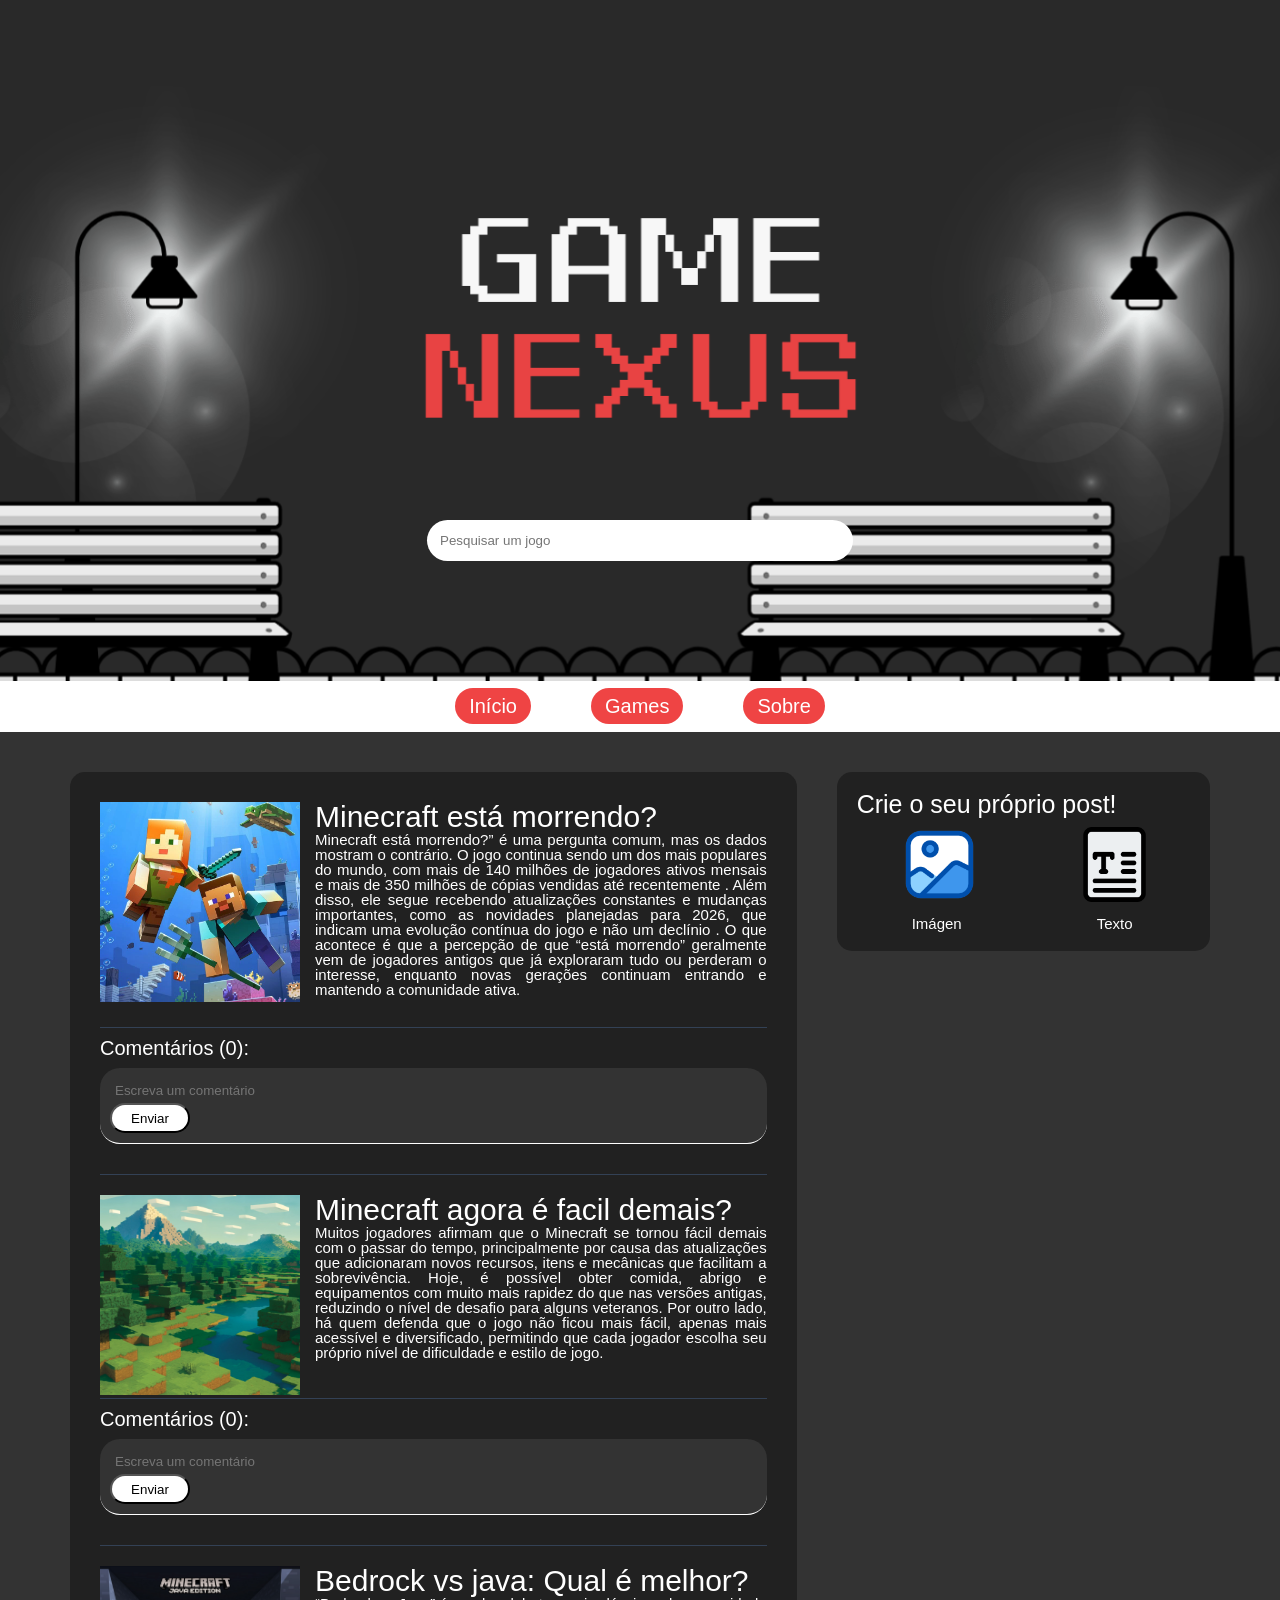
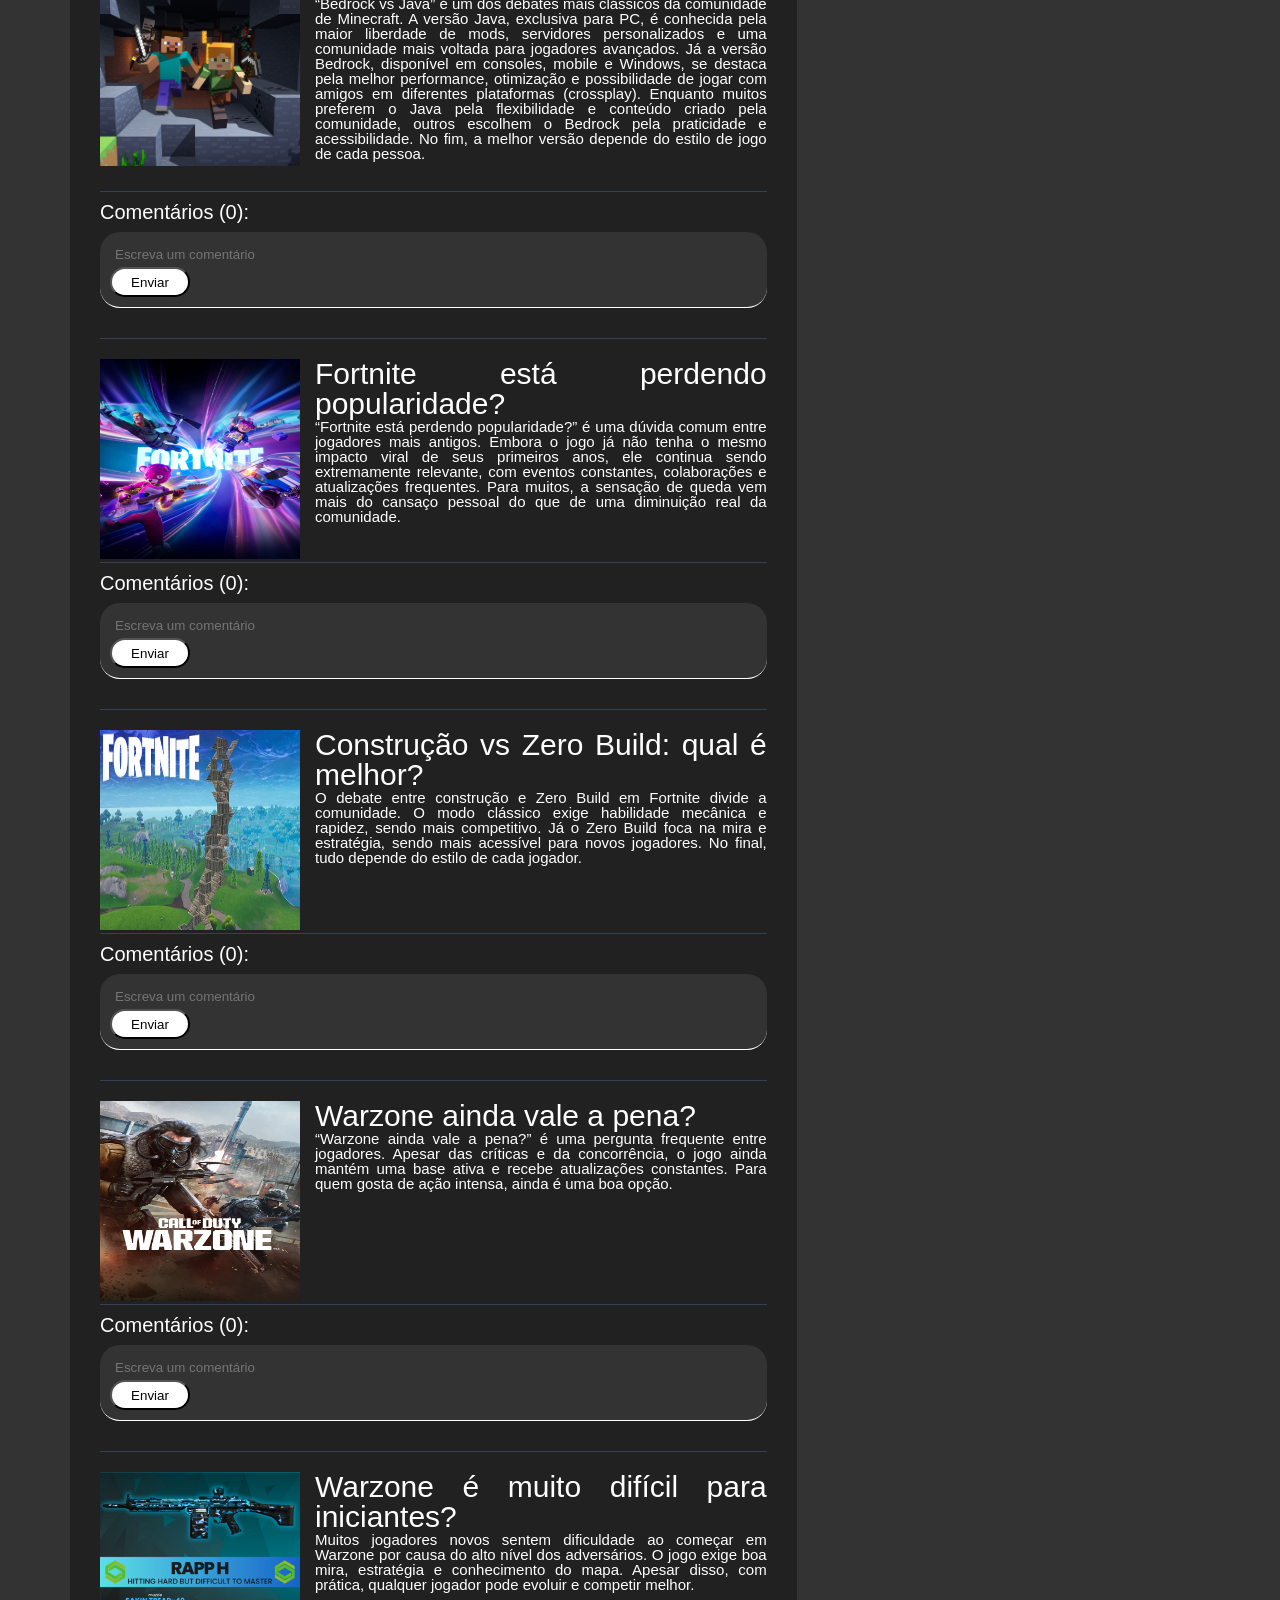
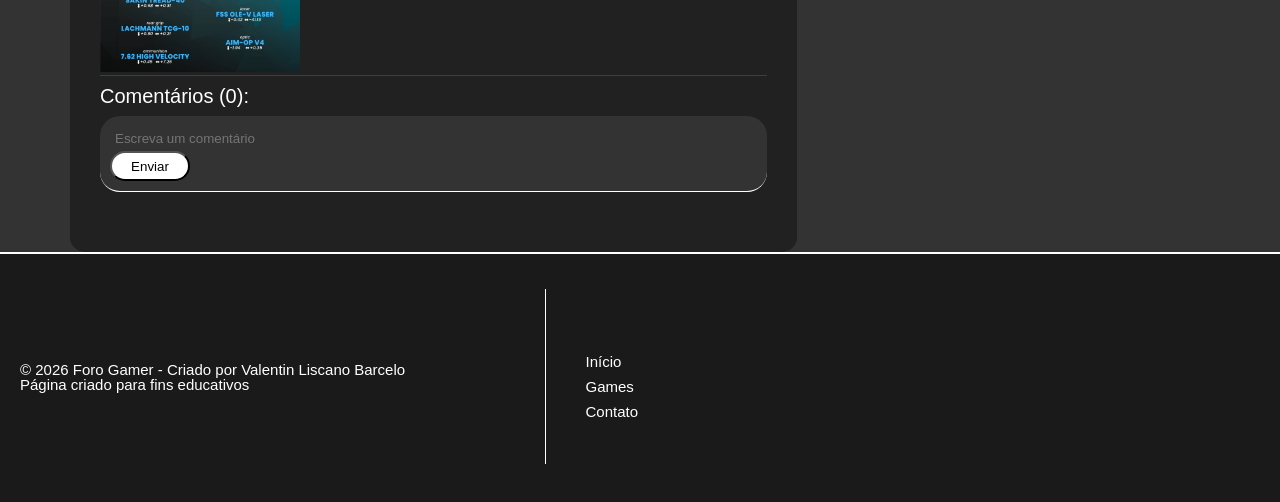
==== commit ef8bdcd3: "Add files via upload" ====
--- a/index.html
+++ b/index.html
@@ -401,15 +401,13 @@
                         <a href="#">
                             <img src="imagens/criartext.png">
                         </a>
-                        <a href="#">
-                            <img src="imagens/criarvideo.png">
-                        </a>
+                      
                     </div>
 
                     <div id="opciontext">
                         <p>Imágen</p>
                         <p>Texto</p>
-                        <p>Vídeo</p>
+                
                     </div>
 
                 </div>
